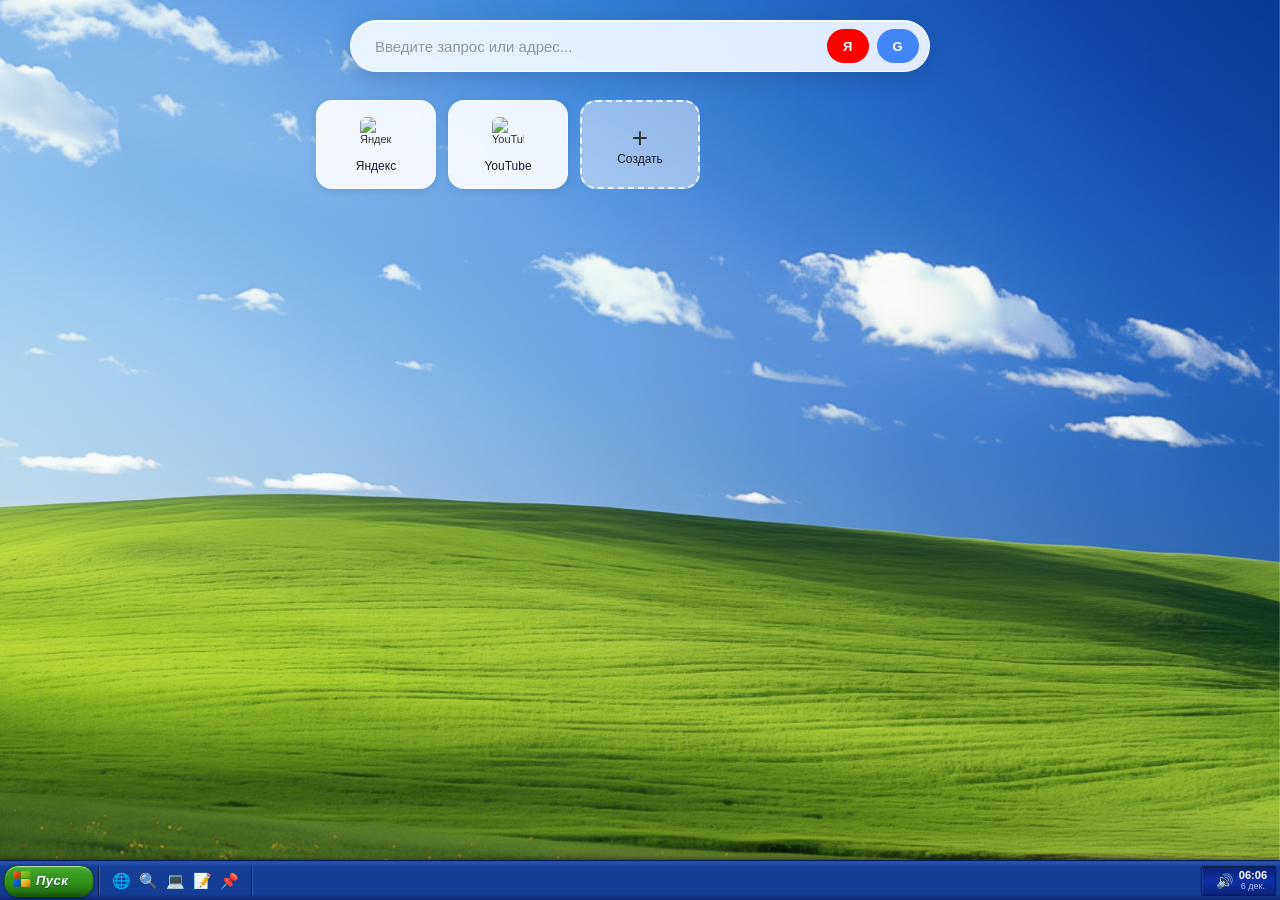
==== index.html @ c74d91e7 "update" ====
<!DOCTYPE html>
<html lang="ru">
<head>
    <meta charset="UTF-8">
    <title>Новая вкладка</title>
    <link rel="stylesheet" href="style.css">
</head>
<body>

    <!-- Desktop -->
    <div id="desktop">
        <div id="desktop-icons"></div>
    </div>

    <!-- Taskbar -->
    <div id="taskbar">
        <button id="start-btn">
            <span class="start-logo"><svg class="start-flag" width="18" height="16" viewBox="0 0 22 20" xmlns="http://www.w3.org/2000/svg"><defs><linearGradient id="sf-r" x1="0" y1="0" x2="1" y2="1"><stop offset="0%" stop-color="#f86828"/><stop offset="100%" stop-color="#c02010"/></linearGradient><linearGradient id="sf-g" x1="0" y1="0" x2="1" y2="1"><stop offset="0%" stop-color="#a8d428"/><stop offset="100%" stop-color="#509808"/></linearGradient><linearGradient id="sf-b" x1="0" y1="0" x2="1" y2="1"><stop offset="0%" stop-color="#1878ec"/><stop offset="100%" stop-color="#0038b0"/></linearGradient><linearGradient id="sf-y" x1="0" y1="0" x2="1" y2="1"><stop offset="0%" stop-color="#ffe050"/><stop offset="100%" stop-color="#c87800"/></linearGradient></defs><path d="M0.5,0.5 C3,0.1 7.5,0.3 9,0.8 L9,8.8 C7.5,9.3 3,9.5 0.5,9.2 Z" fill="url(#sf-r)"/><path d="M10,0.5 C13.5,0.1 18,0.2 21.5,0.5 L21.5,8.5 C18,8.8 13.5,9 10,8.8 Z" fill="url(#sf-g)"/><path d="M0.5,10 C3,10.2 7.5,10.3 9,10.2 L9,19 C7.5,19.5 3,19.8 0.5,19.5 Z" fill="url(#sf-b)"/><path d="M10,10.2 C13.5,10 18,10.2 21.5,10.5 L21.5,19.5 C18,20 13.5,20.5 10,19.5 Z" fill="url(#sf-y)"/></svg></span>
            <span class="start-label">Пуск</span>
        </button>
        <div id="taskbar-sep"></div>
        <div id="quick-launch">
            <button class="ql-btn" id="ql-newtab"    title="Новая вкладка">🌐</button>
            <button class="ql-btn" id="ql-search"    title="Поиск">🔍</button>
            <button class="ql-btn" id="ql-mycomputer"title="Мой компьютер">💻</button>
            <button class="ql-btn" id="ql-notepad"   title="Блокнот">📝</button>
            <button class="ql-btn" id="ql-sticky"    title="Стикер">📌</button>
        </div>
        <div class="taskbar-sep-thin"></div>
        <div id="taskbar-windows"></div>
        <div id="systray">
            <div id="tray-update" title="Доступно обновление — нажмите для установки" class="hidden">🔔</div>
            <div id="tray-volume" title="Громкость">🔊</div>
            <div id="tray-clock">
                <div id="tray-time">00:00</div>
                <div id="tray-date">дата</div>
            </div>
        </div>
    </div>

    <!-- Start Menu -->
    <div id="start-menu" class="hidden">
        <div class="sm-header">
            <div class="sm-avatar">&#128100;</div>
            <div class="sm-username">User</div>
        </div>
        <div class="sm-body">
            <div id="sm-all-programs" class="hidden">
                <div class="sm-back-btn">
                    <span class="sm-icon">&#9664;</span>Назад
                </div>
                <div id="sm-programs-list"></div>
            </div>
            <div class="sm-left">
                <div class="sm-item" data-action="search">
                    <span class="sm-icon">&#128269;</span>Поиск в интернете
                </div>
                <div class="sm-separator"></div>
                <div class="sm-item" data-action="notepad">
                    <span class="sm-icon">&#128221;</span>Блокнот
                </div>
                <div class="sm-item" data-action="calculator">
                    <span class="sm-icon">&#128290;</span>Калькулятор
                </div>
                <div class="sm-item" data-action="minesweeper">
                    <span class="sm-icon">&#128163;</span>Сапёр
                </div>
                <div class="sm-item" data-action="solitaire">
                    <span class="sm-icon">&#9824;</span>Косынка
                </div>
                <div class="sm-item" data-action="hearts">
                    <span class="sm-icon">&#9829;</span>Червы
                </div>
                <div class="sm-item" data-action="pinball">
                    <span class="sm-icon">&#9899;</span>Пинбол
                </div>
                <div class="sm-item" data-action="paint">
                    <span class="sm-icon">&#127912;</span>Paint
                </div>
                <div class="sm-item" data-action="wordpad">
                    <span class="sm-icon">&#128196;</span>WordPad
                </div>
                <div class="sm-item" data-action="cmd">
                    <span class="sm-icon">&#9744;</span>Командная строка
                </div>
                <div class="sm-separator"></div>
                <div class="sm-item" data-action="settings">
                    <span class="sm-icon">&#9881;</span>Настройки
                </div>
                <div class="sm-separator"></div>
                <div class="sm-item" data-action="run">
                    <span class="sm-icon">&#9654;</span>Выполнить...
                </div>
                <div class="sm-item" data-action="taskmgr">
                    <span class="sm-icon">&#128202;</span>Диспетчер задач
                </div>
                <div class="sm-separator"></div>
                <div class="sm-item sm-allprograms-btn" data-action="allprograms">
                    <span class="sm-icon">&#128196;</span>Все программы
                    <span class="sm-allprograms-arrow">&#9658;</span>
                </div>
            </div>
            <div class="sm-right">
                <div class="sm-item" data-action="mycomputer">
                    <span class="sm-icon">&#128421;</span>Мой компьютер
                </div>
                <div class="sm-item" data-action="recycle">
                    <span class="sm-icon">&#128465;</span>Корзина
                </div>
                <div class="sm-separator"></div>
                <div class="sm-item" data-action="setbg">
                    <span class="sm-icon">&#128444;</span>Свой фон
                </div>
                <div class="sm-item" data-action="removebg">
                    <span class="sm-icon">&#10060;</span>Сбросить фон
                </div>
                <div class="sm-separator"></div>
                <div class="sm-item" data-action="export">
                    <span class="sm-icon">&#128190;</span>Экспорт данных
                </div>
                <div class="sm-item" data-action="import">
                    <span class="sm-icon">&#128193;</span>Импорт данных
                </div>
                <div class="sm-separator"></div>
                <div class="sm-item" data-action="update">
                    <span class="sm-icon">🔄</span>Обновить Windows XP
                </div>
            </div>
        </div>
        <div class="sm-footer">
            <button class="sm-shutdown-btn" data-action="shutdown">
                <span class="sm-shutdown-icon">&#9211;</span> Завершение работы
            </button>
        </div>
    </div>

    <!-- Context Menu -->
    <div id="context-menu" class="xp-context-menu hidden"></div>

    <!-- Hidden inputs -->
    <input type="file" id="bg-upload" accept="image/*" class="hidden">
    <input type="file" id="import-upload" accept=".json" class="hidden">

    <script src="script.js"></script>
</body>
</html>
---- style.css ----
/* ===================== RESET & VARIABLES ===================== */
:root {
    --tile-width: 130px;
    --tile-height: 90px;
    --tile-opacity: 0.9;
    --taskbar-h: 40px;
    --xp-win-bg: #ECE9D8;
    --xp-titlebar-active: linear-gradient(180deg, #0058ee 0%, #3a8cf4 5%, #0555ee 15%, #0051e6 60%, #0855dd 80%, #0349c8 95%, #003cad 100%);
    --xp-titlebar-inactive: linear-gradient(180deg, #7b96b8 0%, #6080a0 100%);
    --xp-taskbar: linear-gradient(180deg, #1f3f8c 0%, #2955b5 3%, #2150ae 6%, #1b47a0 10%, #163d94 16%, #163d94 84%, #133589 90%, #0f2d7d 94%, #0e2a78 97%, #0b2571 100%);
}

* { box-sizing: border-box; }
button:focus, button:focus-visible { outline: none; }

body {
    margin: 0; padding: 0;
    font-family: Tahoma, 'MS Sans Serif', 'Segoe UI', sans-serif;
    font-size: 11px;
    overflow: hidden;
    height: 100vh;
    user-select: none;
}

.hidden { display: none !important; }

/* ===================== DESKTOP ===================== */
#desktop {
    position: fixed;
    top: 0; left: 0;
    width: 100%;
    height: calc(100vh - var(--taskbar-h));
    overflow: hidden;
    background:
        radial-gradient(ellipse 60% 20% at 65% 30%, rgba(255,255,255,0.35) 0%, transparent 100%),
        radial-gradient(ellipse 40% 15% at 25% 42%, rgba(255,255,255,0.25) 0%, transparent 100%),
        radial-gradient(ellipse 180% 55% at 50% 110%, #5a9e25 0%, #4a8c1e 35%, transparent 60%),
        linear-gradient(180deg,
            #4a9fd4 0%, #6bb8e8 18%, #9fd0ee 36%, #bde0f5 48%,
            #b5dcf3 50%, #8ec847 52%, #6aad30 64%, #559a25 76%, #448a18 100%);
    background-size: cover;
    background-position: center;
}

/* Free-position container — no flex, children are absolutely placed */
#desktop-icons {
    position: absolute;
    top: 0; left: 0;
    width: 100%;
    height: 100%;
}

/* ===================== DESKTOP ICONS — BASE ===================== */
.desktop-icon {
    position: absolute;
    cursor: default;
    user-select: none;
    border-radius: 3px;
}

.desktop-icon.dragging { opacity: 0.45; cursor: grabbing; }

/* folder drag-over highlight */
.desktop-icon.folder-icon.drag-over {
    outline: 2px solid rgba(120, 170, 255, 0.9);
    background: rgba(49, 106, 197, 0.35);
}

/* ===================== WINDOW MODE — XP TILE WINDOW ===================== */
/* Link icon as XP mini-window */
.desktop-icon.link-icon {
    padding: 0;
}

.xp-tile-window {
    border: 2px solid #003070;
    border-radius: 6px 6px 2px 2px;
    box-shadow: 2px 2px 6px rgba(0,0,0,0.45), inset 0 0 0 1px rgba(255,255,255,0.08);
    overflow: visible;         /* allow resize handle to peek */
    background: #ECE9D8;
    transition: box-shadow 0.12s;
}

.xp-tile-window:hover {
    box-shadow: 3px 3px 14px rgba(0,0,0,0.7), inset 0 0 0 1px rgba(255,255,255,0.12);
    outline: 2px solid rgba(49, 106, 197, 0.7);
}

/* Tile titlebar */
.tile-titlebar {
    background: var(--xp-titlebar-active);
    padding: 2px 2px 2px 4px;
    display: flex;
    align-items: center;
    gap: 3px;
    cursor: pointer;
    min-height: 19px;
    user-select: none;
    border-radius: 4px 4px 0 0;
}

.tile-titlebar:hover {
    background: linear-gradient(180deg, #1068f8 0%, #4a9cf8 5%, #1565f8 15%, #1061f0 60%, #1865ed 80%, #1359d8 95%, #1349bd 100%);
}

.tile-favicon { width: 14px; height: 14px; flex-shrink: 0; object-fit: contain; }

.tile-name {
    flex: 1; color: white; font-size: 10px; font-weight: bold;
    text-shadow: 1px 1px 1px rgba(0,0,0,0.7);
    white-space: nowrap; overflow: hidden; text-overflow: ellipsis;
    pointer-events: none;
}

.tile-btns { display: flex; gap: 1px; flex-shrink: 0; }

.tile-btn {
    width: 15px; height: 13px; border-radius: 2px;
    font-size: 8px; display: flex; align-items: center; justify-content: center;
    cursor: pointer; font-weight: bold; padding: 0; line-height: 1;
}
.tile-btn-min, .tile-btn-max {
    background: linear-gradient(180deg, #3d7dd8 0%, #1850a8 100%);
    border: 1px solid #0f3888; color: white;
}
.tile-btn-close {
    background: linear-gradient(180deg, #e85030 0%, #c02810 100%);
    border: 1px solid #901808; color: white;
}
.tile-btn:active    { filter: brightness(0.72); transform: scale(0.93); }
.tile-btn-min:hover,.tile-btn-max:hover  { background: linear-gradient(180deg, #5090e8 0%, #2860c0 100%); }
.tile-btn-close:hover { background: linear-gradient(180deg, #f06040 0%, #d03820 100%); }

/* Tile thumbnail content */
.tile-content {
    overflow: hidden;
    background: #c8c8c8;
    cursor: pointer;
    display: block;
}

.tile-content .icon-thumb {
    width: 100%; height: 100%;
    object-fit: cover; display: block;
}

.thumb-fallback {
    width: 100%; height: 100%;
    display: flex; align-items: center; justify-content: center;
    background: #d4d0c8;
}
.thumb-fallback img { width: 48px; height: 48px; object-fit: contain; opacity: 0.75; }

/* Per-tile resize handle */
.tile-resize-handle {
    position: absolute;
    bottom: -2px; right: -2px;
    width: 14px; height: 14px;
    cursor: se-resize;
    background: linear-gradient(135deg, transparent 40%, rgba(0,0,50,0.3) 40%);
    z-index: 20;
    border-bottom-right-radius: 2px;
}

/* ===================== ICON MODE — CLASSIC XP SHORTCUT ===================== */
.xp-icon {
    display: flex;
    flex-direction: column;
    align-items: center;
    width: var(--icon-w, 80px);
    height: var(--icon-h, 88px);
    padding: 4px 4px 2px;
    border-radius: 2px;
    cursor: pointer;
    justify-content: flex-start;
    box-sizing: border-box;
    overflow: hidden;
}

.xp-icon:hover {
    background: rgba(49, 106, 197, 0.38);
    outline: 1px solid rgba(120, 170, 255, 0.85);
}
.xp-icon.selected {
    background: rgba(49, 106, 197, 0.38);
    outline: 1px dotted rgba(160, 190, 255, 0.7);
}

.xp-icon-img-wrapper {
    position: relative;
    width: 48px; height: 48px;
    display: flex; align-items: center; justify-content: center;
}

.xp-icon-favicon {
    width: var(--icon-img, 32px); height: var(--icon-img, 32px);
    object-fit: contain; image-rendering: auto;
}

/* Shortcut arrow (bottom-left of icon) */
.xp-shortcut-arrow {
    position: absolute;
    bottom: 1px; left: 1px;
    width: 13px; height: 13px;
    background: white;
    border: 1px solid #000;
    display: flex; align-items: center; justify-content: center;
    font-size: 8px; color: #000; font-weight: 900;
    border-radius: 1px; line-height: 1;
}

.xp-icon-label {
    color: white;
    font-size: 11px;
    text-align: center;
    text-shadow: 1px 1px 1px #000, -1px -1px 1px #000, 1px -1px 1px #000, -1px 1px 1px #000;
    width: 76px;
    word-break: break-word;
    line-height: 1.2;
    overflow: hidden;
    padding: 1px 2px;
    margin-top: 2px;
    flex-shrink: 0;
    max-height: 30px; /* 2 lines max */
    display: -webkit-box;
    -webkit-line-clamp: 2;
    -webkit-box-orient: vertical;
}

/* Selection highlight on label (XP style) */
.xp-icon:hover .xp-icon-label,
.xp-icon.selected .xp-icon-label {
    background: #316ac5;
    -webkit-text-fill-color: white;
}

/* Folder in icon mode uses same xp-icon wrapper */
.folder-icon .xp-icon-img-wrapper svg { width: 48px; height: 40px; }

/* ===================== ADD BUTTON (both modes) ===================== */
/* Window mode add button — looks like a real tile */
.add-btn-tile .tile-titlebar {
    background: linear-gradient(180deg, #999 0%, #777 100%);
    cursor: pointer;
    border-radius: 4px 4px 0 0;
}
.add-btn-tile .tile-titlebar:hover {
    background: linear-gradient(180deg, #aaa 0%, #888 100%);
}

.add-btn-content {
    display: flex;
    flex-direction: column;
    align-items: center;
    justify-content: center;
    gap: 5px;
    border: 2px dashed rgba(80,80,80,0.5);
    background: rgba(255,255,255,0.08);
    cursor: pointer;
    height: 100%;
}
.add-btn-content:hover {
    background: rgba(255,255,255,0.18);
    border-color: rgba(80,80,80,0.7);
}

.add-btn-plus {
    font-size: 22px; color: rgba(60,60,60,0.7); line-height: 1;
}
.add-btn-hint {
    font-size: 10px; color: rgba(60,60,60,0.6); text-align: center; line-height: 1.3;
    padding: 0 4px;
}

/* Icon mode add button */
.add-btn-icon {
    display: flex; flex-direction: column; align-items: center;
    width: 72px; padding: 4px; gap: 4px;
    border: 2px dashed rgba(255,255,255,0.45);
    border-radius: 3px; cursor: pointer;
    background: rgba(255,255,255,0.05);
}
.add-btn-icon:hover {
    background: rgba(255,255,255,0.15);
    border-color: rgba(255,255,255,0.7);
}
.add-btn-icon-plus {
    width: 36px; height: 36px;
    display: flex; align-items: center; justify-content: center;
    font-size: 22px; color: rgba(255,255,255,0.75);
    text-shadow: 1px 1px 2px #000;
    border-radius: 3px;
    background: rgba(255,255,255,0.1);
}
.add-btn-label {
    color: rgba(255,255,255,0.85); font-size: 10px; font-weight: bold;
    text-shadow: 1px 1px 1px #000; text-align: center;
}

/* ===================== XP WINDOWS ===================== */
.xp-window {
    position: fixed;
    min-width: 200px; min-height: 120px;
    border: 2px solid #003070;
    border-radius: 8px 8px 4px 4px;
    box-shadow: 3px 3px 10px rgba(0,0,0,0.5), inset 0 0 0 1px rgba(255,255,255,0.15);
    background: var(--xp-win-bg);
    display: flex; flex-direction: column;
    overflow: hidden;
    transform-origin: center center;
}

.xp-titlebar {
    background: var(--xp-titlebar-active);
    padding: 3px 4px 4px 6px;
    display: flex; align-items: center; gap: 4px;
    cursor: default; flex-shrink: 0;
    border-radius: 6px 6px 0 0;
    min-height: 28px;
}

.xp-window.inactive .xp-titlebar { background: var(--xp-titlebar-inactive); }

.xp-titlebar-icon { font-size: 14px; flex-shrink: 0; line-height: 1; }

.xp-titlebar-title {
    flex: 1; color: white; font-weight: bold; font-size: 12px;
    text-shadow: 1px 1px 2px rgba(0,0,0,0.5);
    white-space: nowrap; overflow: hidden; text-overflow: ellipsis;
    pointer-events: none;
}

.xp-win-btns { display: flex; gap: 2px; flex-shrink: 0; }

.xp-btn {
    width: 21px; height: 21px; border-radius: 3px; cursor: pointer;
    font-size: 10px; font-weight: bold;
    display: flex; align-items: center; justify-content: center;
    line-height: 1; padding: 0;
}
.xp-btn-min, .xp-btn-max {
    background: linear-gradient(180deg, #3d7dd8 0%, #2060c0 50%, #1850a8 100%);
    color: white; border: 1px solid #0f3888;
    box-shadow: inset 0 1px rgba(255,255,255,0.35);
}
.xp-btn-close {
    background: linear-gradient(180deg, #e85030 0%, #d83820 50%, #c02810 100%);
    color: white; border: 1px solid #901808;
    box-shadow: inset 0 1px rgba(255,255,255,0.35);
}
.xp-btn-min:hover, .xp-btn-max:hover { background: linear-gradient(180deg, #5090e8 0%, #3878d0 50%, #2860c0 100%); }
.xp-btn-close:hover { background: linear-gradient(180deg, #f06040 0%, #e84830 50%, #d03820 100%); }
.xp-window.inactive .xp-btn-min,.xp-window.inactive .xp-btn-max { background: linear-gradient(180deg, #8898b8 0%, #7080a8 100%); border-color: #506090; }
.xp-window.inactive .xp-btn-close { background: linear-gradient(180deg, #a87868 0%, #906058 100%); border-color: #784840; }

.xp-win-content { flex: 1; overflow: auto; position: relative; background: var(--xp-win-bg); }

.xp-resize-handle {
    position: absolute; bottom: 0; right: 0;
    width: 14px; height: 14px; cursor: se-resize;
    background: linear-gradient(135deg, transparent 50%, rgba(0,0,0,0.2) 50%);
    z-index: 1;
}

/* ===================== TASKBAR ===================== */
#taskbar {
    position: fixed; bottom: 0; left: 0; right: 0;
    height: var(--taskbar-h);
    background: var(--xp-taskbar);
    display: flex; align-items: center; gap: 2px;
    padding: 2px 4px; z-index: 9000;
    border-top: 1px solid #0a1f5c;
    box-shadow: 0 -1px 4px rgba(0,0,0,0.5);
}

#start-btn {
    height: 32px; min-width: 90px;
    background: linear-gradient(180deg,
        #6eca44 0%, #4ab030 6%, #3a9c24 25%,
        #2e8e18 60%, #237010 85%, #1a5808 100%);
    color: white; font-weight: bold; font-size: 13px;
    font-family: 'Trebuchet MS', Tahoma, sans-serif; font-style: italic;
    border: 1px solid #1a6008; border-radius: 14px; cursor: pointer;
    display: flex; align-items: center; gap: 5px;
    padding: 0 12px 0 8px;
    box-shadow:
        inset 0 1px 1px rgba(255,255,255,0.50),
        inset -1px 0 1px rgba(0,0,0,0.20),
        0 1px 3px rgba(0,0,0,0.45);
    text-shadow: 0 1px 1px rgba(0,0,60,0.55);
    letter-spacing: 0.5px; flex-shrink: 0;
}
#start-btn:hover, #start-btn.active {
    background: linear-gradient(180deg,
        #80d858 0%, #58be3c 6%, #46aa28 25%,
        #389a1c 60%, #2a8012 85%, #1e6010 100%);
}
.start-logo { font-size: 16px; line-height: 1; font-style: normal; }

#taskbar-sep {
    width: 2px; height: 28px; flex-shrink: 0; margin: 0 2px;
    background: linear-gradient(180deg, #0a2060 0%, #2050b0 50%, #0a2060 100%);
    border-left: 1px solid #061540; border-right: 1px solid #3060c0;
}

#taskbar-windows { flex: 1; display: flex; align-items: center; gap: 3px; overflow: hidden; min-width: 0; }

.taskbar-win-btn {
    height: 26px; min-width: 120px; max-width: 180px;
    background: linear-gradient(180deg, #3060b8 0%, #2050a8 50%, #183890 100%);
    color: white; font-size: 11px;
    border: 1px solid #0a2060; border-radius: 3px; cursor: pointer;
    display: flex; align-items: center; gap: 4px; padding: 0 8px;
    overflow: hidden; white-space: nowrap;
    box-shadow: inset 0 1px rgba(255,255,255,0.2);
    font-family: Tahoma, sans-serif; flex-shrink: 0;
}
.taskbar-win-btn:hover { background: linear-gradient(180deg, #4070c8 0%, #3060b8 50%, #2048a0 100%); }
.taskbar-win-btn.active { background: linear-gradient(180deg, #1838a0 0%, #2050b8 100%); box-shadow: inset 1px 1px 3px rgba(0,0,0,0.4); border-color: #0a1860; }
.taskbar-btn-icon { font-size: 13px; flex-shrink: 0; }
.taskbar-btn-title { overflow: hidden; text-overflow: ellipsis; white-space: nowrap; }

#systray {
    display: flex; align-items: center; height: 30px; padding: 0 8px;
    background: linear-gradient(180deg, #0c2272 0%, #1030a8 50%, #0c2272 100%);
    border: 1px solid #081840; border-radius: 2px; flex-shrink: 0;
    box-shadow: inset 1px 0 rgba(255,255,255,0.1);
    cursor: default;
}
#tray-clock { text-align: center; }
#tray-time { color: white; font-size: 11px; font-weight: bold; line-height: 1.2; }
#tray-date { color: #aac4ff; font-size: 9px; line-height: 1.1; }

/* ===================== START MENU ===================== */
#start-menu {
    position: fixed; bottom: var(--taskbar-h); left: 0;
    width: 420px; background: white;
    border: 2px solid #0c3898; border-radius: 6px 6px 0 0;
    box-shadow: 4px -4px 20px rgba(0,0,80,0.5);
    z-index: 8999; overflow: hidden;
}
.sm-header {
    background: linear-gradient(180deg, #1c5fc8 0%, #1248b0 50%, #0e40a8 100%);
    padding: 10px 14px; display: flex; align-items: center; gap: 10px;
    border-bottom: 2px solid #0a3890;
}
.sm-avatar {
    font-size: 28px; line-height: 1;
    background: rgba(255,255,255,0.15); border-radius: 50%;
    width: 44px; height: 44px;
    display: flex; align-items: center; justify-content: center;
    border: 2px solid #fff;
    box-shadow: 0 0 5px rgba(0,0,80,0.4);
}
.sm-username {
    color: white; font-weight: bold; font-size: 14px;
    font-family: 'Trebuchet MS', Tahoma, sans-serif;
    text-shadow: 1px 1px 3px rgba(0,0,80,0.5);
}
.sm-body { display: flex; min-height: 200px; position: relative; }
.sm-left  { flex: 1; padding: 6px 0; border-right: 1px solid #c0c0c0; background: white; }
.sm-right { flex: 1; padding: 6px 0; background: #dce8f8; }
.sm-item {
    display: flex; align-items: center; gap: 8px;
    padding: 6px 14px; font-size: 12px; color: #1a1a1a; cursor: pointer; white-space: nowrap;
}
.sm-item:hover { background: linear-gradient(180deg, #2166bd 0%, #1952a3 100%); color: white; }
.sm-item:hover .sm-icon { color: white; }
.sm-icon { font-size: 16px; width: 20px; text-align: center; flex-shrink: 0; }
.sm-separator { height: 1px; background: #c0c0c0; margin: 4px 8px; }
.sm-footer {
    background: linear-gradient(180deg, #1248b0 0%, #0c3898 100%);
    padding: 8px 12px; display: flex; justify-content: flex-end;
    border-top: 1px solid #0a3080;
}
.sm-shutdown-btn {
    background: linear-gradient(180deg, #3a7ae0 0%, #2060c8 100%);
    border: 1px solid #1040a0; border-radius: 3px;
    padding: 4px 14px; font-size: 12px; cursor: pointer;
    display: flex; align-items: center; gap: 5px;
    font-family: 'Trebuchet MS', Tahoma, sans-serif;
    color: #fff; text-shadow: 0 1px rgba(0,0,80,0.4);
    box-shadow: inset 0 1px rgba(255,255,255,0.25), 0 1px 2px rgba(0,0,0,0.35);
}
.sm-shutdown-btn:hover { background: linear-gradient(180deg, #4a8aec 0%, #2e6ed8 100%); }
.sm-shutdown-icon { font-size: 14px; }

/* ===================== CONTEXT MENU ===================== */
.xp-context-menu {
    position: fixed; background: white;
    border: 1px solid #ACA899;
    box-shadow: 3px 3px 8px rgba(0,0,0,0.3);
    min-width: 200px; z-index: 9500;
    padding: 2px 0; font-size: 12px;
}
.xp-ctx-item {
    display: flex; align-items: center; gap: 6px;
    padding: 4px 20px 4px 6px; color: #1a1a1a;
    cursor: pointer; white-space: nowrap; position: relative;
}
.xp-ctx-item:hover { background: #316ac5; color: white; }
.xp-ctx-item.ctx-danger { color: #c00000; }
.xp-ctx-item.ctx-danger:hover { background: #c00000; color: white; }
.xp-ctx-item.ctx-disabled { color: #999; cursor: default; pointer-events: none; }
.xp-ctx-item.ctx-check::before { content: '\2713'; position: absolute; left: 6px; font-size: 10px; }
.ctx-icon { width: 18px; text-align: center; font-size: 13px; flex-shrink: 0; }
.xp-ctx-separator { height: 1px; background: #c8c4bc; margin: 2px 0; }
.xp-ctx-has-submenu .ctx-arrow { position: absolute; right: 6px; font-size: 9px; color: #666; }
.xp-ctx-has-submenu:hover .ctx-arrow { color: white; }
.xp-submenu {
    position: absolute; background: white;
    border: 1px solid #ACA899;
    box-shadow: 3px 3px 8px rgba(0,0,0,0.3);
    min-width: 160px; padding: 2px 0; z-index: 9600; top: 0;
}

/* ===================== DIALOG FORMS ===================== */
.dialog-form { padding: 16px; display: flex; flex-direction: column; gap: 10px; }
.form-group { display: flex; flex-direction: column; gap: 3px; }
.form-group label { font-size: 11px; color: #333; display: flex; align-items: center; gap: 6px; }
.form-group input[type="text"],
.form-group input[type="number"],
.form-group input[type="range"],
.form-group select {
    padding: 3px 5px; border: 2px inset #aca899;
    background: white; font-family: Tahoma, sans-serif; font-size: 11px; outline: none; width: 100%;
}
.form-group input[type="range"] { padding: 0; }
.form-group input[type="text"]:focus,
.form-group input[type="number"]:focus { border-color: #316ac5; }
.dialog-btns { display: flex; gap: 6px; justify-content: flex-end; margin-top: 4px; }
.xp-dialog-btn {
    min-width: 75px; height: 23px;
    background: linear-gradient(180deg, #f0eeea 0%, #dedad4 100%);
    border: 1px solid #707070; border-radius: 3px;
    font-family: Tahoma, sans-serif; font-size: 11px; cursor: pointer;
    padding: 0 10px; box-shadow: 1px 1px 2px rgba(0,0,0,0.15);
    outline: none;
}
.xp-dialog-btn:focus { outline: none; }
.xp-dialog-btn:hover { background: linear-gradient(180deg, #f8f6f2 0%, #e8e4de 100%); border-color: #316ac5; }
.xp-dialog-btn:active { background: linear-gradient(180deg, #d8d4ce 0%, #e8e4de 100%); box-shadow: inset 1px 1px 2px rgba(0,0,0,0.2); }
.xp-dialog-btn-primary { border: 2px solid #316ac5; }
.xp-dialog-btn:disabled { color: #999; cursor: default; border-color: #aca899; background: linear-gradient(180deg, #f0eeea 0%, #dedad4 100%); }

/* ===================== URL AUTOCOMPLETE ===================== */
.xp-url-autocomplete {
    position: fixed;
    background: #fff;
    border: 1px solid #7f9db9;
    border-top: none;
    box-shadow: 2px 2px 6px rgba(0,0,0,0.35);
    z-index: 99999;
    max-height: 160px;
    overflow-y: auto;
    overflow-x: hidden;
}
.xp-url-ac-item {
    display: flex;
    align-items: center;
    gap: 5px;
    padding: 2px 6px;
    cursor: default;
    font-family: Tahoma, sans-serif;
    font-size: 11px;
    color: #000;
    white-space: nowrap;
    overflow: hidden;
    text-overflow: ellipsis;
    line-height: 18px;
}
.xp-url-ac-item.ac-focused {
    background: #316ac5;
    color: #fff;
}
.xp-url-ac-item img {
    width: 16px;
    height: 16px;
    flex-shrink: 0;
    image-rendering: pixelated;
}
.xp-url-ac-item span {
    overflow: hidden;
    text-overflow: ellipsis;
}

/* ===================== FOLDER WINDOW ===================== */
.folder-window-content {
    display: flex; flex-wrap: wrap; gap: 6px; padding: 10px;
    align-content: flex-start; min-height: 100%; background: white;
    position: relative; /* needed for rubber-band rect */
}
.folder-item {
    display: flex; flex-direction: column; align-items: center; gap: 3px;
    width: 72px; padding: 4px; cursor: pointer; border-radius: 3px;
}
.folder-item:hover { background: rgba(49, 106, 197, 0.2); outline: 1px solid rgba(49, 106, 197, 0.4); }
.folder-item.selected { background: rgba(49, 106, 197, 0.32); outline: 1px dotted rgba(49, 106, 197, 0.7); }
.folder-drag-ghost {
    position: fixed; z-index: 9999; pointer-events: none;
    background: rgba(49,106,197,0.12); border: 1px solid #316ac5;
    border-radius: 3px; padding: 4px 10px 4px 6px;
    font-size: 11px; font-family: Tahoma, sans-serif;
    display: flex; align-items: center; gap: 6px;
    white-space: nowrap; max-width: 200px; overflow: hidden;
    box-shadow: 2px 2px 6px rgba(0,0,0,0.25); opacity: 0.9;
}
.folder-selection-rect {
    position: absolute;
    border: 1px dotted rgba(0,0,180,0.6);
    background: rgba(49, 106, 197, 0.15);
    pointer-events: none; z-index: 50;
}
.folder-item-icon { width: 32px; height: 32px; object-fit: contain; }
.folder-item-name { font-size: 10px; text-align: center; color: #111; word-break: break-word; line-height: 1.2; max-width: 68px; }
.folder-item.add-item .folder-add-plus {
    width: 32px; height: 32px;
    background: #e8e8e8; border: 2px dashed #999; border-radius: 3px;
    display: flex; align-items: center; justify-content: center; font-size: 18px; color: #666;
}

/* ===================== APP STYLES ===================== */
/* Settings */
.settings-form { display: flex; flex-direction: column; gap: 10px; padding: 14px; }

/* Search */
.search-window { padding: 14px; }
.search-form { display: flex; flex-direction: column; gap: 8px; }
.search-form label { font-size: 11px; color: #444; }
.search-form input { padding: 4px 6px; border: 2px inset #aca899; font-size: 12px; font-family: Tahoma, sans-serif; outline: none; width: 100%; }
.search-form input:focus { border-color: #316ac5; }
.search-btns { display: flex; gap: 6px; }

/* System info */
.sysinfo-window { padding: 16px; display: flex; flex-direction: column; gap: 8px; background: white; }
.sysinfo-logo { font-size: 32px; line-height: 1; }
.sysinfo-title { font-size: 16px; font-weight: bold; color: #1050c8; }
.sysinfo-edition { font-size: 12px; color: #666; }
.sysinfo-hr { border: none; border-top: 1px solid #c0c0c0; margin: 4px 0; }
.sysinfo-row { font-size: 11px; color: #222; word-break: break-all; }

/* Shutdown */
.shutdown-dialog { padding: 16px; display: flex; flex-direction: column; gap: 12px; background: white; }
.shutdown-text { font-size: 12px; color: #333; }
.shutdown-text p { margin: 6px 0; }
.shutdown-text select { padding: 3px; border: 2px inset #aca899; font-size: 11px; font-family: Tahoma, sans-serif; width: 100%; margin-top: 4px; }

/* Recycle bin */
.recycle-window { padding: 8px; min-height: 100%; background: white; }
.empty-bin { color: #888; font-size: 12px; padding: 16px; text-align: center; }
.recycle-item { display: flex; align-items: center; gap: 8px; padding: 5px 6px; border-bottom: 1px solid #e8e8e8; font-size: 11px; }
.recycle-item:hover { background: #f0f4ff; }
.recycle-name { flex: 1; font-weight: bold; color: #222; overflow: hidden; text-overflow: ellipsis; }
.recycle-date { color: #888; font-size: 10px; min-width: 100px; }

/* Notepad */
.notepad-window { display: flex; flex-direction: column; height: 100%; }
.notepad-menubar { display: flex; background: #f0eeea; border-bottom: 1px solid #c0bbb0; position: relative; flex-shrink: 0; }
.notepad-menu-item { padding: 2px 8px; font-size: 11px; cursor: pointer; color: #111; position: relative; }
.notepad-menu-item:hover { background: #316ac5; color: white; }
.notepad-dropdown { position: absolute; top: 100%; left: 0; background: white; border: 1px solid #ACA899; box-shadow: 3px 3px 8px rgba(0,0,0,0.3); min-width: 160px; z-index: 100; }
.notepad-menu-action { padding: 4px 20px 4px 8px; font-size: 11px; cursor: pointer; color: #111; }
.notepad-menu-action:hover { background: #316ac5; color: white; }
.notepad-textarea { flex: 1; width: 100%; resize: none; border: none; outline: none; font-family: 'Courier New', monospace; font-size: 12px; padding: 4px 6px; background: white; color: #111; line-height: 1.4; }
.notepad-statusbar { background: #f0eeea; border-top: 1px solid #c0bbb0; padding: 2px 8px; font-size: 10px; color: #555; flex-shrink: 0; }

/* Calculator */
.calc-window { display: flex; flex-direction: column; padding: 6px; gap: 4px; background: #d4d0c8; height: 100%; }
.calc-display { padding: 2px; }
#calc-screen { width: 100%; text-align: right; padding: 4px 8px; font-size: 18px; font-family: 'Courier New', monospace; background: #c8f0c0; border: 2px inset #808080; outline: none; color: #000; cursor: default; }
.calc-buttons { display: grid; grid-template-columns: repeat(4, 1fr); gap: 3px; flex: 1; }
.calc-btn { background: linear-gradient(180deg, #f0eeea 0%, #dedad4 100%); border: 1px solid #707070; border-radius: 2px; font-family: Tahoma, sans-serif; font-size: 12px; cursor: pointer; padding: 0; box-shadow: 1px 1px 2px rgba(0,0,0,0.2); display: flex; align-items: center; justify-content: center; min-height: 30px; }
.calc-btn:hover { background: linear-gradient(180deg, #f8f6f2 0%, #e8e4de 100%); }
.calc-btn:active { background: linear-gradient(180deg, #d8d4ce 0%, #e0dcd6 100%); box-shadow: inset 1px 1px 2px rgba(0,0,0,0.2); }
.calc-op { background: linear-gradient(180deg, #d8e8f8 0%, #b8d0f0 100%); color: #003070; font-weight: bold; }
.calc-fn { background: linear-gradient(180deg, #e8e8e0 0%, #d0d0c8 100%); font-size: 10px; color: #444; }
.calc-eq { background: linear-gradient(180deg, #f8d070 0%, #e8b840 100%); border-color: #c09020; font-weight: bold; }
.calc-wide { grid-column: span 2; }

/* Minesweeper */
.mines-window { display: flex; flex-direction: column; align-items: center; padding: 6px; gap: 4px; background: #c0c0c0; height: 100%; overflow: hidden; }
.mines-diff-bar { display: flex; gap: 4px; flex-shrink: 0; }
.mines-diff-btn { font-size: 10px; padding: 2px 8px; border: 2px outset #d0d0c8; background: #c0c0c0; cursor: pointer; font-family: Tahoma, sans-serif; }
.mines-diff-btn.active { border-style: inset; background: #b0b0b0; font-weight: bold; }
.mines-diff-btn:hover { background: #d0d0c8; }
.mines-header { display: flex; align-items: center; justify-content: space-between; width: 100%; padding: 4px 6px; background: #c0c0c0; border: 3px inset #808080; gap: 4px; flex-shrink: 0; }
.mines-lcd { background: #200000; color: #ff0000; font-family: 'Courier New', monospace; font-size: 20px; font-weight: bold; padding: 2px 5px; letter-spacing: 3px; min-width: 48px; text-align: right; border: 2px inset #808080; }
.mines-smiley { width: 34px; height: 34px; background: linear-gradient(180deg, #e8e8e0 0%, #c8c8c0 100%); border: 2px outset #d0d0c8; cursor: pointer; font-size: 20px; display: flex; align-items: center; justify-content: center; border-radius: 3px; }
.mines-smiley:active { border-style: inset; }
.mines-grid-wrap { overflow: auto; flex: 1; display: flex; align-items: flex-start; }
.mines-grid { display: grid; gap: 0; border: 3px inset #808080; flex-shrink: 0; }
.mines-cell { width: 22px; height: 22px; background: #c0c0c0; border: 2px outset #d0d0c8; display: flex; align-items: center; justify-content: center; font-size: 11px; cursor: pointer; font-weight: bold; font-family: Tahoma, sans-serif; line-height: 1; }
.mines-cell:hover:not(.revealed):not(.flagged) { background: #d0d0c8; }
.mines-cell.revealed { background: #c0c0c0; border: 1px solid #808080; cursor: default; }
.mines-cell.mine { background: #ff4444; }
.mines-cell.num-1 { color: #0000ff; } .mines-cell.num-2 { color: #007700; }
.mines-cell.num-3 { color: #cc0000; } .mines-cell.num-4 { color: #000088; }
.mines-cell.num-5 { color: #880000; } .mines-cell.num-6 { color: #008888; }
.mines-cell.num-7 { color: #000000; } .mines-cell.num-8 { color: #888888; }

/* ===================== ALL PROGRAMS PANEL ===================== */
.sm-allprograms-arrow { margin-left: auto; font-size: 9px; opacity: 0.65; }
.sm-item:hover .sm-allprograms-arrow { opacity: 1; color: white; }

#sm-all-programs {
    position: absolute;
    top: 0; left: 0; right: 0; bottom: 0;
    background: white;
    overflow-y: auto;
    z-index: 10;
}

.sm-back-btn {
    display: flex; align-items: center; gap: 8px;
    padding: 6px 14px; font-size: 12px; color: #1a1a1a;
    cursor: pointer; background: #f0eeec;
    border-bottom: 2px solid #c0bbb0;
    font-weight: bold;
    position: sticky; top: 0; z-index: 1;
}
.sm-back-btn:hover { background: #d4d0c8; color: #316ac5; }

.sm-prog-folder-wrap { /* folder container */ }
.sm-prog-folder-header {
    display: flex; align-items: center; gap: 6px;
    padding: 5px 14px 5px 10px; font-size: 12px;
    font-weight: bold; color: #1a1a1a;
    background: #f0eeec; border-bottom: 1px solid #d8d4cc;
    cursor: pointer; user-select: none;
}
.sm-prog-folder-header:hover { background: #d4d0c8; color: #316ac5; }
.sm-prog-folder-arrow { margin-left: auto; font-size: 10px; color: #555; }
.sm-prog-folder-body { /* children wrapper */ }

.sm-prog-item {
    display: flex; align-items: center; gap: 8px;
    padding: 5px 14px 5px 14px; font-size: 11px; color: #1a1a1a;
    cursor: pointer; white-space: nowrap;
}
.sm-prog-item-indent { padding-left: 28px; }
.sm-prog-item:hover { background: linear-gradient(180deg, #2050c8 0%, #1840b0 100%); color: white; }
.sm-prog-favicon { width: 16px; height: 16px; object-fit: contain; flex-shrink: 0; }
.sm-prog-no-icon { width: 16px; height: 16px; font-size: 13px; flex-shrink: 0; display: inline-flex; align-items: center; }

/* ===================== BOOKMARKS TREE ===================== */
.bkmarks-tree-item {
    display: flex; align-items: center;
    padding: 3px 8px; cursor: pointer;
    font-size: 11px; color: #1a1a1a;
    white-space: nowrap; user-select: none;
}
.bkmarks-tree-item:hover { background: #c8d8f0; }
.bkmarks-tree-item.selected { background: #316ac5; color: #fff; }

/* ===================== MULTI-SELECTION ===================== */
/* Rubber-band marquee rectangle */
#selection-rect {
    position: absolute;
    border: 1px dotted rgba(255,255,255,0.9);
    background: rgba(49, 106, 197, 0.22);
    box-shadow: inset 0 0 0 1px rgba(49,106,197,0.4);
    pointer-events: none;
    z-index: 500;
}

/* Selected state — window mode */
.desktop-icon.selected .xp-tile-window {
    box-shadow: 0 0 0 2px #316ac5, 2px 2px 10px rgba(0,0,100,0.55);
}
.desktop-icon.selected .tile-titlebar {
    background: linear-gradient(180deg, #1a78ff 0%, #5aaeff 5%, #1a72ff 15%, #1268f8 60%, #1e72f4 80%, #1560e0 95%, #1050cc 100%);
}

/* Selected state — icon mode (applied to .xp-icon inside .desktop-icon.selected) */
.desktop-icon.selected .xp-icon {
    background: rgba(49, 106, 197, 0.45);
    outline: 1px dotted rgba(180, 210, 255, 0.85);
}
.desktop-icon.selected .xp-icon .xp-icon-label {
    background: #316ac5;
    -webkit-text-fill-color: white;
}

/* ===================== ANIMATIONS ===================== */

/* XP window: appear on create */
@keyframes wm-appear {
    from { opacity: 0; transform: scale(0.88); }
    to   { opacity: 1; transform: scale(1); }
}
.xp-window.wm-appearing { animation: wm-appear 0.15s ease-out forwards; }

/* XP window: close */
@keyframes wm-close {
    from { opacity: 1; transform: scale(1); }
    to   { opacity: 0; transform: scale(0.85); }
}
.xp-window.wm-closing { animation: wm-close 0.12s ease-in forwards; pointer-events: none; }

/* XP window: minimize to taskbar */
@keyframes wm-minimize {
    from { opacity: 1; transform: scale(1) translateY(0); }
    to   { opacity: 0; transform: scale(0.18) translateY(180px); }
}
.xp-window.wm-minimizing { animation: wm-minimize 0.18s ease-in forwards; pointer-events: none; }

/* XP window: restore from taskbar */
@keyframes wm-restore {
    from { opacity: 0; transform: scale(0.18) translateY(180px); }
    to   { opacity: 1; transform: scale(1) translateY(0); }
}
.xp-window.wm-restoring { animation: wm-restore 0.2s ease-out forwards; }

/* Tile: minimize to taskbar */
@keyframes tile-minimize {
    from { opacity: 1; transform: scale(1) translateY(0); }
    to   { opacity: 0; transform: scale(0.12) translateY(220px); }
}
.xp-tile-window.tile-minimizing {
    animation: tile-minimize 0.18s ease-in forwards;
    pointer-events: none;
}

/* Tile: restore from taskbar */
@keyframes tile-restore {
    from { opacity: 0; transform: scale(0.12) translateY(220px); }
    to   { opacity: 1; transform: scale(1) translateY(0); }
}
.xp-tile-window.tile-restoring { animation: tile-restore 0.2s ease-out forwards; }

/* Tile: "maximize" → open URL — expands to fill screen then navigates */
@keyframes tile-open {
    0%   { opacity: 1; transform: scale(1); }
    60%  { opacity: 0.15; transform: scale(18); }
    100% { opacity: 0; transform: scale(24); }
}
.xp-tile-window.tile-opening {
    animation: tile-open 0.32s ease-in forwards;
    z-index: 10000 !important;
    pointer-events: none;
    transform-origin: center center;
}

/* Start menu: slide up from taskbar */
@keyframes sm-appear {
    from { opacity: 0; transform: translateY(12px); }
    to   { opacity: 1; transform: translateY(0); }
}
#start-menu:not(.hidden) { animation: sm-appear 0.15s ease-out; }

/* Context menu: quick fade+scale */
@keyframes ctx-appear {
    from { opacity: 0; transform: scale(0.94) translateY(-4px); }
    to   { opacity: 1; transform: scale(1) translateY(0); }
}
#context-menu:not(.hidden) {
    animation: ctx-appear 0.1s ease-out;
    transform-origin: top left;
}

/* Taskbar window button: slide in from left */
@keyframes taskbar-btn-in {
    from { opacity: 0; max-width: 0; padding-left: 0; padding-right: 0; }
    to   { opacity: 1; max-width: 160px; }
}
.taskbar-win-btn {
    animation: taskbar-btn-in 0.14s ease-out;
    overflow: hidden;
}

/* Desktop icon: appear when added */
@keyframes icon-appear {
    from { opacity: 0; transform: scale(0.75); }
    to   { opacity: 1; transform: scale(1); }
}
.desktop-icon.icon-appearing { animation: icon-appear 0.15s ease-out forwards; }

/* ==================== GLASS TILES (legacy, kept for window/icon fallback) ==================== */
:root {
  --glass-opacity: 0.88;
  --glass-tile-w: 120px;
  --glass-tile-h: 100px;
  --glass-cols: 4;
  --glass-blur: 0px;
}

/* ==================== GLASS GRID MODE ==================== */
#glass-grid-wrapper {
  position: absolute;
  inset: 0;
  bottom: 0;
  z-index: 10;
  display: flex;
  flex-direction: column;
  align-items: center;
  overflow-y: auto;
  padding-top: 20px;
  padding-bottom: 60px;
  scrollbar-width: thin;
  scrollbar-color: rgba(255,255,255,0.3) transparent;
}

#glass-search-bar {
  width: min(580px, calc(100% - 48px));
  display: flex;
  align-items: center;
  gap: 8px;
  background: rgba(255,255,255,0.88);
  backdrop-filter: blur(18px) saturate(1.6);
  -webkit-backdrop-filter: blur(18px) saturate(1.6);
  border: 1px solid rgba(255,255,255,0.75);
  border-radius: 30px;
  padding: 0 10px 0 22px;
  height: 52px;
  box-shadow: 0 4px 24px rgba(0,0,0,0.14), inset 0 1px 0 rgba(255,255,255,0.8);
  box-sizing: border-box;
  margin-bottom: 28px;
  flex-shrink: 0;
}
#gsb-input {
  flex: 1;
  border: none;
  background: transparent;
  font-size: 15px;
  color: #1a1a2e;
  outline: none;
  min-width: 0;
}
#gsb-input::placeholder { color: rgba(0,0,0,0.38); }
.gsb-btn {
  height: 34px;
  padding: 0 16px;
  border: none;
  border-radius: 17px;
  cursor: pointer;
  font-size: 13px;
  font-weight: 700;
  letter-spacing: 0.3px;
  transition: opacity 0.15s, transform 0.1s;
  flex-shrink: 0;
}
.gsb-btn:hover { opacity: 0.85; transform: scale(1.04); }
.gsb-ya { background: #ff0000; color: #fff; }
.gsb-go { background: #4285f4; color: #fff; }

/* Grid container */
.glass-grid-container {
  display: grid;
  grid-template-columns: repeat(var(--glass-cols), var(--glass-tile-w));
  grid-auto-rows: var(--glass-tile-h);
  justify-content: center;
  gap: 12px;
  width: 100%;
  max-width: 1200px;
}

/* Grid tile - base */
.glass-grid-tile {
  background: rgba(255, 255, 255, var(--glass-opacity));
  backdrop-filter: blur(var(--glass-blur));
  -webkit-backdrop-filter: blur(var(--glass-blur));
  border-radius: 16px;
  padding: 15px 10px;
  display: flex;
  flex-direction: column;
  align-items: center;
  justify-content: center;
  text-decoration: none;
  color: #333;
  transition: transform 0.12s, box-shadow 0.15s, background 0.15s;
  height: 100%;
  box-shadow: 0 2px 8px rgba(0,0,0,0.1);
  box-sizing: border-box;
  cursor: pointer;
  user-select: none;
  border: 1px solid rgba(255,255,255,0.5);
  overflow: hidden;
}

.glass-grid-tile:hover {
  transform: translateY(-2px) scale(1.02);
  box-shadow: 0 6px 20px rgba(0,0,0,0.18);
  background: rgba(255, 255, 255, calc(var(--glass-opacity) + 0.04));
}

.glass-grid-tile:active {
  cursor: grabbing;
}

/* Grid link tile */
.glass-grid-link {
  gap: 6px;
}
.glass-grid-favicon {
  width: 32px;
  height: 32px;
  margin-bottom: 4px;
  border-radius: 6px;
  pointer-events: none;
  object-fit: contain;
  flex-shrink: 0;
}
.glass-grid-label {
  font-size: 12px;
  text-align: center;
  white-space: nowrap;
  overflow: hidden;
  text-overflow: ellipsis;
  width: 100%;
  pointer-events: none;
  color: #1a1a2e;
}

/* Grid folder tile */
.glass-grid-folder {
  justify-content: flex-start;
  align-items: stretch;
  padding: 8px;
  position: relative;
}
.glass-folder-title {
  font-size: 12px;
  font-weight: bold;
  text-align: center;
  margin-bottom: 8px;
  padding-bottom: 4px;
  border-bottom: 1px solid rgba(0,0,0,0.1);
  color: #333;
  pointer-events: none;
}
.glass-folder-items {
  display: flex;
  flex-wrap: wrap;
  gap: 6px;
  align-content: flex-start;
  overflow-y: auto;
  flex-grow: 1;
  -ms-overflow-style: none;
  scrollbar-width: none;
}
.glass-folder-items::-webkit-scrollbar { display: none; }

.glass-mini-link {
  display: flex;
  align-items: center;
  gap: 8px;
  padding: 6px;
  text-decoration: none;
  color: #333;
  border-radius: 6px;
  transition: background 0.1s;
  cursor: pointer;
  background: rgba(0,0,0,0.05);
  flex: 1 1 90px;
  max-width: 100%;
  box-sizing: border-box;
}
.glass-mini-link:hover { background: rgba(0,0,0,0.1); }
.glass-mini-link img {
  width: 16px; height: 16px;
  border-radius: 2px;
  pointer-events: none;
  object-fit: contain;
}
.glass-mini-link span {
  font-size: 11px;
  white-space: nowrap;
  overflow: hidden;
  text-overflow: ellipsis;
  pointer-events: none;
}

/* Resize handle for folders */
.glass-resize-handle {
  position: absolute;
  bottom: 0; right: 0;
  width: 16px; height: 16px;
  cursor: se-resize;
  background: linear-gradient(135deg, transparent 50%, rgba(0,0,0,0.15) 50%);
  border-bottom-right-radius: 16px;
  z-index: 10;
}
.glass-resize-handle:hover {
  background: linear-gradient(135deg, transparent 50%, rgba(0,0,0,0.3) 50%);
}

/* Add tile */
.glass-grid-add {
  background: rgba(255, 255, 255, calc(var(--glass-opacity) * 0.5));
  border: 2px dashed rgba(255, 255, 255, 0.8);
  font-size: 32px;
  color: #333;
  cursor: pointer;
  box-shadow: none;
}
.glass-grid-add:hover {
  background: rgba(255, 255, 255, var(--glass-opacity));
}
.glass-grid-add-plus {
  font-size: 28px;
  line-height: 1;
  pointer-events: none;
}

/* Drag states */
.glass-dragging {
  opacity: 0.35;
}
.glass-drag-over {
  border: 2px dashed #316ac5;
}

/* ==================== SOLITAIRE ==================== */
.solitaire-window { display:flex; flex-direction:column; height:100%; background:#006b00; }
.sol-toolbar { display:flex; align-items:center; padding:4px 8px; background:#2c5f2c; flex-shrink:0; }
.sol-area { flex:1; overflow:auto; padding:8px; display:flex; flex-direction:column; gap:8px; }
.sol-top-row { display:flex; gap:8px; align-items:flex-start; }
.sol-tab-row { display:flex; gap:8px; align-items:flex-start; flex:1; }
.sol-card-place { width:68px; height:96px; border:2px dashed rgba(255,255,255,0.3); border-radius:6px; display:flex; align-items:center; justify-content:center; font-size:24px; color:rgba(255,255,255,0.5); flex-shrink:0; }
.sol-card { width:68px; min-height:96px; background:#fff; border:1px solid #bbb; border-radius:5px; cursor:pointer; font-size:13px; font-weight:bold; box-shadow:1px 2px 4px rgba(0,0,0,0.3); display:flex; flex-direction:column; justify-content:space-between; padding:3px; box-sizing:border-box; position:relative; user-select:none; }
.sol-card.sol-back { background:repeating-linear-gradient(45deg,#1a3a8a,#1a3a8a 5px,#2a5aaa 5px,#2a5aaa 10px); }
.sol-card.sol-red { color:#cc0000; }
.sol-card.sol-black { color:#000; }
.sol-val-top { font-size:12px; line-height:1; }
.sol-val-bot { font-size:12px; line-height:1; align-self:flex-end; transform:rotate(180deg); }
.sol-col { display:flex; flex-direction:column; min-width:68px; min-height:96px; }
.sol-empty-col { border:2px dashed rgba(255,255,255,0.2); border-radius:6px; width:68px; height:96px; }
.sol-foundation { background:rgba(0,80,0,0.4); font-size:20px; }
.sol-stock { background:rgba(0,0,80,0.3); font-size:28px; cursor:pointer; }
.sol-waste { background:transparent; border:none; }

/* ==================== HEARTS ==================== */
.hearts-window { display:flex; flex-direction:column; height:100%; background:#1a4a1a; }
.hearts-table { flex:1; display:grid; grid-template-areas:"top top top" "left center right" "bottom bottom bottom"; gap:4px; padding:8px; }
.hearts-hand { display:flex; flex-wrap:wrap; gap:4px; padding:6px 8px; background:#0d2e0d; min-height:70px; }
.hearts-card { background:#fff; border:1px solid #bbb; border-radius:4px; padding:4px 8px; font-size:14px; font-weight:bold; cursor:pointer; box-shadow:1px 2px 3px rgba(0,0,0,0.3); user-select:none; min-width:40px; text-align:center; }
.hearts-card:hover { transform:translateY(-4px); }
.hearts-red { color:#cc0000; }
.hearts-black { color:#000; }
.hearts-trick-card { display:flex; align-items:center; justify-content:center; font-size:16px; font-weight:bold; }
.hearts-bot-count { color:rgba(255,255,255,0.7); font-size:11px; display:flex; align-items:center; justify-content:center; }

/* ==================== PAINT ==================== */
.paint-window { display:flex; flex-direction:column; height:100%; background:#c0c0c0; }
.paint-toolbar { display:flex; align-items:center; gap:6px; padding:4px 6px; background:#d4d0c8; border-bottom:2px solid #808080; flex-wrap:wrap; flex-shrink:0; }
.paint-tools { display:flex; gap:2px; }
.paint-tool { width:26px; height:26px; border:2px solid #808080; background:#d4d0c8; cursor:pointer; font-size:13px; display:flex; align-items:center; justify-content:center; border-radius:2px; padding:0; }
.paint-tool.active { border:2px inset #808080; background:#b0b0b0; box-shadow:inset 1px 1px 2px rgba(0,0,0,0.3); }
.paint-tool:hover { background:#c0c0c0; }
.paint-colors { display:flex; flex-wrap:wrap; gap:2px; max-width:120px; }
.paint-swatch { width:14px; height:14px; border:1px solid #666; cursor:pointer; box-sizing:border-box; }
.paint-swatch.active { border:2px solid #000; }
.paint-swatch:hover { transform:scale(1.2); }
.paint-canvas-wrap { flex:1; overflow:auto; padding:4px; display:flex; align-items:flex-start; background:#808080; }
#paint-canvas { background:#fff; cursor:crosshair; display:block; box-shadow:2px 2px 8px rgba(0,0,0,0.5); }

/* ==================== WORDPAD ==================== */
.wordpad-window { display:flex; flex-direction:column; height:100%; background:#fff; }
.wordpad-toolbar { display:flex; align-items:center; gap:4px; padding:3px 6px; background:#d4d0c8; border-bottom:2px solid #808080; flex-shrink:0; flex-wrap:wrap; }
.wp-btn { width:22px; height:22px; border:1px solid #808080; background:#d4d0c8; cursor:pointer; font-size:11px; display:flex; align-items:center; justify-content:center; border-radius:2px; padding:0; }
.wp-btn:hover { background:#bbb; }
.wordpad-ruler { height:14px; background:#e0e0e0; border-bottom:1px solid #999; display:flex; align-items:center; padding:0 8px; flex-shrink:0; }
.wordpad-editor { flex:1; padding:20px; outline:none; font-size:14px; font-family:Arial,sans-serif; line-height:1.5; overflow-y:auto; }

/* ==================== CMD ==================== */
.cmd-window { display:flex; flex-direction:column; height:100%; background:#000080; }
.cmd-output { flex:1; overflow-y:auto; padding:4px 8px; font-family:'Courier New',monospace; font-size:12px; color:#c0c0c0; background:#000080; white-space:pre-wrap; }
.cmd-header { color:#c0c0c0; }
.cmd-error { color:#ff6060; }
.cmd-input-row { display:flex; align-items:center; padding:2px 8px; background:#000080; border-top:1px solid #0000c0; flex-shrink:0; }
.cmd-prompt { font-family:'Courier New',monospace; font-size:12px; color:#c0c0c0; flex-shrink:0; }
.cmd-input { flex:1; background:transparent; border:none; outline:none; font-family:'Courier New',monospace; font-size:12px; color:#c0c0c0; caret-color:#c0c0c0; }

/* ==================== PINBALL ==================== */
.pinball-window { display:flex; flex-direction:column; height:100%; background:#0d0820; overflow:hidden; }
.pb-canvas-wrap { flex:1; display:flex; align-items:flex-end; justify-content:center; perspective:560px; overflow:hidden; }
.pb-canvas-wrap canvas { display:block; transform:rotateX(18deg); transform-origin:50% 100%; }
.pinball-hud { display:flex; align-items:center; justify-content:space-between; padding:4px 10px; background:#120630; color:#e0c0ff; font-family:'Courier New',monospace; font-size:12px; flex-shrink:0; border-top:1px solid #3020a0; }
.pb-hud-item { display:flex; flex-direction:column; align-items:center; }
.pb-hud-lbl { font-size:9px; color:#8060b0; text-transform:uppercase; letter-spacing:1px; }
#pb-score { font-size:16px; font-weight:bold; color:#fff; min-width:60px; text-align:center; }
#pb-balls { font-size:14px; color:#c080ff; letter-spacing:2px; text-align:center; }
#pb-msg { font-size:10px; color:#8060b0; }

/* ===================== QUICK LAUNCH ===================== */
#quick-launch { display:flex; align-items:center; gap:1px; padding:0 4px; flex-shrink:0; }
.ql-btn {
    width:26px; height:26px; background:transparent; border:1px solid transparent;
    border-radius:3px; cursor:pointer; font-size:15px; display:flex; align-items:center;
    justify-content:center; padding:0; flex-shrink:0;
}
.ql-btn:hover { background:rgba(255,255,255,0.18); border-color:rgba(255,255,255,0.3); }
.ql-btn:active { background:rgba(0,0,0,0.2); }
.taskbar-sep-thin {
    width:1px; height:28px; flex-shrink:0; margin:0 3px;
    background:linear-gradient(180deg,#0a2060 0%,#2050b0 50%,#0a2060 100%);
    border-left:1px solid #061540; border-right:1px solid #3060c0;
}

/* ===================== TRAY UPDATE ===================== */
#tray-update {
    font-size:14px; cursor:pointer; padding:0 5px; line-height:30px;
    border-radius:2px; user-select:none;
    animation: tray-update-pulse 1.8s ease-in-out infinite;
}
#tray-update:hover { background:rgba(255,255,255,0.15); }
@keyframes tray-update-pulse {
    0%, 100% { opacity:1; }
    50%       { opacity:0.45; }
}

/* ===================== TRAY VOLUME ===================== */
#tray-volume {
    font-size:14px; cursor:pointer; padding:0 6px; line-height:30px;
    border-radius:2px; user-select:none;
}
#tray-volume:hover { background:rgba(255,255,255,0.15); }
.xp-volume-popup {
    position:fixed; background:#ECE9D8;
    border:2px outset #fff; box-shadow:2px 2px 6px rgba(0,0,0,0.4);
    z-index:9700; padding:8px 10px; display:flex; flex-direction:column;
    align-items:center; gap:4px; font-family:Tahoma,sans-serif; font-size:11px;
    min-width:44px;
}
.xp-volume-popup label { color:#333; font-size:10px; }
.xp-volume-popup input[type=range] {
    writing-mode:vertical-lr; direction:rtl;
    width:22px; height:80px; cursor:pointer; appearance:slider-vertical;
    -webkit-appearance:slider-vertical;
}

/* ===================== NOTIFICATION BALLOON ===================== */
.xp-balloon {
    position:fixed; right:10px; background:#ffffc0;
    border:1px solid #b8a000; border-radius:4px;
    box-shadow:2px 2px 8px rgba(0,0,0,0.4);
    padding:8px 28px 8px 10px; max-width:260px; min-width:140px;
    font-family:Tahoma,sans-serif; font-size:11px; z-index:9800;
    animation:balloon-in 0.2s ease;
}
.xp-balloon::after {
    content:''; position:absolute; bottom:-8px; right:18px;
    border:8px solid transparent; border-top-color:#b8a000;
    border-bottom:none;
}
.xp-balloon::before {
    content:''; position:absolute; bottom:-6px; right:19px;
    border:7px solid transparent; border-top-color:#ffffc0;
    border-bottom:none; z-index:1;
}
.xp-balloon-head { display:flex; align-items:center; gap:5px; margin-bottom:3px; }
.xp-balloon-icon { font-size:14px; }
.xp-balloon-title { font-weight:bold; font-size:11px; color:#1a1a1a; }
.xp-balloon-text { color:#333; line-height:1.3; }
.xp-balloon-close {
    position:absolute; top:4px; right:6px; cursor:pointer;
    font-size:11px; color:#666; line-height:1;
}
.xp-balloon-close:hover { color:#000; }
@keyframes balloon-in { from{opacity:0;transform:translateY(8px)} to{opacity:1;transform:translateY(0)} }

/* ===================== CALENDAR ===================== */
.xp-calendar {
    position:fixed; bottom:44px; right:10px; z-index:9700;
    background:#fff; border:1px solid #7f9db9;
    box-shadow:2px 2px 8px rgba(0,0,0,0.4);
    font-family:Tahoma,sans-serif; font-size:11px; min-width:180px;
}
.xp-cal-header {
    background:linear-gradient(180deg,#0058ee 0%,#0555ee 60%,#0349c8 100%);
    color:#fff; display:flex; align-items:center; justify-content:space-between;
    padding:4px 6px; font-weight:bold; font-size:11px;
}
.xp-cal-nav { cursor:pointer; padding:0 4px; user-select:none; }
.xp-cal-nav:hover { background:rgba(255,255,255,0.2); }
.xp-cal-grid { display:grid; grid-template-columns:repeat(7,1fr); padding:4px; gap:1px; }
.xp-cal-dow { text-align:center; color:#316ac5; font-weight:bold; font-size:10px; padding:2px 0; }
.xp-cal-day {
    text-align:center; padding:3px 2px; border-radius:2px; cursor:default;
    line-height:1.4; font-size:11px;
}
.xp-cal-day:hover { background:#ddeeff; }
.xp-cal-day.other-month { color:#aaa; }
.xp-cal-day.today { background:#316ac5; color:#fff; font-weight:bold; border-radius:2px; }

/* ===================== STICKY NOTES ===================== */
.xp-sticky {
    position:absolute; z-index:8500; min-width:140px; min-height:100px;
    display:flex; flex-direction:column; box-shadow:3px 3px 10px rgba(0,0,0,0.3);
    border:1px solid rgba(0,0,0,0.2);
}
.xp-sticky-titlebar {
    height:20px; display:flex; align-items:center; justify-content:space-between;
    padding:0 4px; cursor:move; flex-shrink:0; font-size:11px; font-weight:bold;
    font-family:Tahoma,sans-serif; color:#333;
}
.xp-sticky-close {
    cursor:pointer; font-size:12px; line-height:1; padding:1px 3px;
    border-radius:2px; user-select:none; color:#555;
}
.xp-sticky-close:hover { background:rgba(0,0,0,0.15); color:#000; }
.xp-sticky-colors { display:flex; gap:3px; }
.xp-sticky-color-btn {
    width:12px; height:12px; border-radius:50%; cursor:pointer;
    border:1px solid rgba(0,0,0,0.3); flex-shrink:0;
}
.xp-sticky-body {
    flex:1; padding:6px; outline:none; border:none; resize:none;
    font-family:Tahoma,sans-serif; font-size:12px; background:transparent;
    line-height:1.4; overflow:auto; min-height:80px;
}
.xp-sticky-resize {
    width:12px; height:12px; position:absolute; bottom:0; right:0;
    cursor:se-resize; background:rgba(0,0,0,0.15);
    clip-path:polygon(100% 0,100% 100%,0 100%);
}

/* ===================== MY COMPUTER ===================== */
.mycomputer-wrap { display:flex; height:100%; overflow:hidden; }
.mycomputer-sidebar {
    width:140px; flex-shrink:0; background:#e8e4f0; border-right:1px solid #aca899;
    padding:10px 8px; font-family:Tahoma,sans-serif; font-size:11px; overflow-y:auto;
}
.mycomputer-sidebar h4 { color:#316ac5; font-size:11px; margin:0 0 6px 0; border-bottom:1px solid #316ac5; padding-bottom:3px; }
.mycomputer-sidebar-item {
    display:flex; align-items:center; gap:5px; padding:3px 4px; cursor:pointer;
    border-radius:2px; color:#1a1a1a;
}
.mycomputer-sidebar-item:hover { background:#d0d8f0; }
.mycomputer-main { flex:1; padding:10px; overflow-y:auto; }
.mycomputer-address {
    background:#fff; border:2px inset #aca899; padding:2px 6px;
    font-family:Tahoma,sans-serif; font-size:11px; color:#333;
    margin-bottom:8px; display:flex; align-items:center; gap:4px;
}
.mycomputer-drives { display:flex; flex-wrap:wrap; gap:10px; }
.mycomputer-drive {
    width:96px; display:flex; flex-direction:column; align-items:center;
    gap:4px; padding:8px 4px; border:1px solid transparent; cursor:pointer;
    border-radius:3px; font-family:Tahoma,sans-serif; font-size:11px; text-align:center;
}
.mycomputer-drive:hover { background:#ddeeff; border-color:#316ac5; }
.mycomputer-drive:active { background:#c0d8ff; }
.mycomputer-drive-icon { font-size:32px; line-height:1; }
.mycomputer-drive-name { color:#1a1a1a; word-break:break-word; }
.mycomputer-drive-info { color:#888; font-size:10px; }

/* ===================== SETTINGS TABS ===================== */
.settings-tabs { display:flex; border-bottom:2px solid #aca899; margin-bottom:8px; }
.settings-tab {
    padding:4px 12px; font-family:Tahoma,sans-serif; font-size:11px;
    cursor:pointer; border:1px solid transparent; border-bottom:none;
    background:#d4d0c8; color:#333; margin-bottom:-2px; border-radius:3px 3px 0 0;
    position:relative;
}
.settings-tab:hover { background:#e0dcd4; }
.settings-tab.active {
    background:#ECE9D8; border-color:#aca899; z-index:1;
    font-weight:bold; color:#000;
}
.settings-tab-content { display:none; }
.settings-tab-content.active { display:block; }

/* ===================== XP EXPLORER (Избранное) ===================== */
.xp-explorer {
    display:flex; flex-direction:column; height:100%;
    font-family:Tahoma,'MS Sans Serif',sans-serif; font-size:11px;
    background:#fff;
}
/* Toolbar */
.xp-explorer-toolbar {
    display:flex; align-items:center; gap:4px;
    padding:3px 6px;
    background:linear-gradient(180deg,#f0ece0 0%,#ddd8c8 100%);
    border-bottom:1px solid #aca899;
    flex-shrink:0;
}
.xp-explorer-tb-btn {
    display:flex; align-items:center; gap:3px;
    padding:2px 8px; font-family:Tahoma,sans-serif; font-size:11px;
    background:linear-gradient(180deg,#f8f4ec 0%,#e0dcd0 100%);
    border:1px solid #aca899; border-radius:2px; cursor:pointer;
    color:#333; white-space:nowrap;
}
.xp-explorer-tb-btn:hover:not(:disabled) { background:linear-gradient(180deg,#fff 0%,#e8e4d8 100%); }
.xp-explorer-tb-btn:disabled { color:#aaa; cursor:default; }
.xp-explorer-addr {
    flex:1; display:flex; align-items:center; gap:5px;
    background:#fff; border:2px inset #bbb; padding:1px 6px;
    font-size:11px; color:#333; overflow:hidden;
}
.xp-explorer-addr-icon { font-size:14px; flex-shrink:0; }
.xp-explorer-toolbar-sep {
    height:2px; background:linear-gradient(90deg,#b8b0a0 0%,#e0dcd0 100%);
    border-top:1px solid #fff; flex-shrink:0;
}
/* Body */
.xp-explorer-body { display:flex; flex:1; overflow:hidden; }
/* Sidebar */
.xp-explorer-sidebar {
    width:150px; flex-shrink:0; overflow-y:auto;
    background:linear-gradient(180deg,#e8e4f8 0%,#d8d4ec 100%);
    border-right:1px solid #aca899; padding:0 0 8px 0;
}
.xp-explorer-sb-title {
    background:linear-gradient(180deg,#6f8fc0 0%,#4a70b0 100%);
    color:#fff; font-weight:bold; font-size:11px;
    padding:4px 8px; display:flex; align-items:center; gap:5px;
    margin-bottom:4px;
}
.xp-explorer-sb-item {
    padding:4px 10px; cursor:pointer; color:#1a1a1a;
    font-size:11px; white-space:nowrap; overflow:hidden;
    text-overflow:ellipsis;
}
.xp-explorer-sb-item:hover { background:#c8ccec; color:#000; }
/* Main */
.xp-explorer-main { flex:1; display:flex; flex-direction:column; overflow:hidden; background:#fff; }
/* Column headers */
.xp-explorer-hdr {
    display:flex; align-items:stretch;
    background:linear-gradient(180deg,#f0ece0 0%,#ddd8c8 100%);
    border-bottom:1px solid #aca899; flex-shrink:0;
}
.xp-explorer-hdr-name {
    flex:1; padding:2px 6px 2px 24px;
    border-right:1px solid #aca899; font-weight:bold; color:#333;
    cursor:pointer; user-select:none;
}
.xp-explorer-hdr-url {
    width:200px; padding:2px 6px;
    font-weight:bold; color:#333;
    cursor:pointer; user-select:none;
}
.xp-explorer-hdr-name:hover, .xp-explorer-hdr-url:hover { background:rgba(0,0,0,0.06); }
/* Rows */
.xp-explorer-rows { flex:1; overflow-y:auto; }
.xp-explorer-row {
    display:flex; align-items:center;
    padding:3px 6px; cursor:default;
    border-bottom:1px solid #f0ece0;
}
.xp-explorer-row.even { background:#faf9f7; }
.xp-explorer-row:hover { background:#e8f0fc; }
.xp-explorer-row.selected { background:#316ac5; color:#fff; }
.xp-explorer-row.selected .xp-explorer-row-url { color:#cde; }
.xp-explorer-row-ico {
    width:16px; height:16px; flex-shrink:0; margin-right:6px;
}
.xp-explorer-row-name {
    flex:1; overflow:hidden; text-overflow:ellipsis; white-space:nowrap;
}
.xp-explorer-row-url {
    width:200px; overflow:hidden; text-overflow:ellipsis; white-space:nowrap;
    color:#666; font-size:10px;
}
/* Status bar */
.xp-explorer-status {
    padding:2px 8px; background:#ECE9D8;
    border-top:1px solid #aca899; font-size:10px; color:#333;
    flex-shrink:0;
}
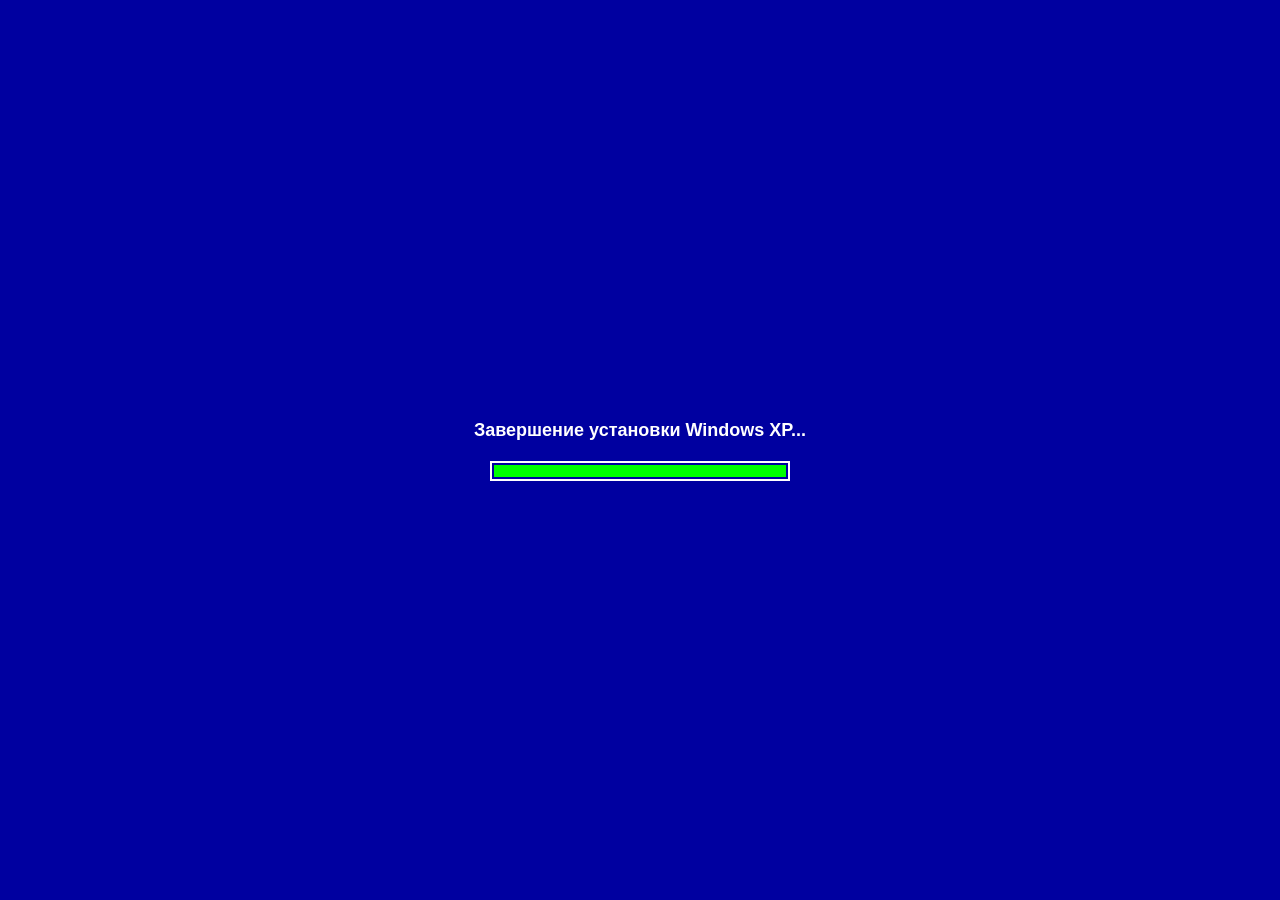
==== commit 8d65ebb3: "v1.4: XP installer OOBE, All Programs rework - Setup wizard redesigned as full-screen XP installer (" ====
--- a/index.html
+++ b/index.html
@@ -141,6 +141,148 @@
     <input type="file" id="bg-upload" accept="image/*" class="hidden">
     <input type="file" id="import-upload" accept=".json" class="hidden">
 
+    <!-- Оверлей мастера первичной настройки (OOBE) -->
+    <div id="setup-overlay" class="setup-overlay hidden">
+        <!-- Синий экран загрузки -->
+        <div id="setup-blue-screen" class="setup-blue-screen">
+            <div class="setup-bs-title">Завершение установки Windows XP...</div>
+            <div class="setup-progress-container">
+                <div class="setup-progress-bar"></div>
+            </div>
+        </div>
+
+        <!-- Окно мастера настройки — XP Installer style -->
+        <div id="setup-oobe-window" class="setup-installer hidden">
+            <!-- Header bar -->
+            <div class="setup-inst-header">
+                <svg class="setup-inst-flag" width="40" height="36" viewBox="0 0 22 20" xmlns="http://www.w3.org/2000/svg">
+                    <defs>
+                        <linearGradient id="oobe-r" x1="0" y1="0" x2="1" y2="1"><stop offset="0%" stop-color="#f86828"/><stop offset="100%" stop-color="#c02010"/></linearGradient>
+                        <linearGradient id="oobe-g" x1="0" y1="0" x2="1" y2="1"><stop offset="0%" stop-color="#a8d428"/><stop offset="100%" stop-color="#509808"/></linearGradient>
+                        <linearGradient id="oobe-b" x1="0" y1="0" x2="1" y2="1"><stop offset="0%" stop-color="#1878ec"/><stop offset="100%" stop-color="#0038b0"/></linearGradient>
+                        <linearGradient id="oobe-y" x1="0" y1="0" x2="1" y2="1"><stop offset="0%" stop-color="#ffe050"/><stop offset="100%" stop-color="#c87800"/></linearGradient>
+                    </defs>
+                    <path d="M0.5,0.5 C3,0.1 7.5,0.3 9,0.8 L9,8.8 C7.5,9.3 3,9.5 0.5,9.2 Z" fill="url(#oobe-r)"/>
+                    <path d="M10,0.5 C13.5,0.1 18,0.2 21.5,0.5 L21.5,8.5 C18,8.8 13.5,9 10,8.8 Z" fill="url(#oobe-g)"/>
+                    <path d="M0.5,10 C3,10.2 7.5,10.3 9,10.2 L9,19 C7.5,19.5 3,19.8 0.5,19.5 Z" fill="url(#oobe-b)"/>
+                    <path d="M10,10.2 C13.5,10 18,10.2 21.5,10.5 L21.5,19.5 C18,20 13.5,20.5 10,19.5 Z" fill="url(#oobe-y)"/>
+                </svg>
+                <div class="setup-inst-winname">
+                    <div class="setup-inst-microsoft">Microsoft</div>
+                    <div class="setup-inst-windows">Windows<em class="setup-inst-xp"> XP</em></div>
+                </div>
+            </div>
+
+            <!-- Main: sidebar + content -->
+            <div class="setup-inst-main">
+                <!-- Left sidebar -->
+                <div class="setup-inst-sidebar">
+                    <div class="setup-inst-steps">
+                        <div class="setup-inst-item si-done">
+                            <span class="setup-inst-bullet"></span>
+                            <span class="setup-inst-item-label">Сбор<br>сведений</span>
+                        </div>
+                        <div class="setup-inst-item si-done">
+                            <span class="setup-inst-bullet"></span>
+                            <span class="setup-inst-item-label">Динамическое<br>обновление</span>
+                        </div>
+                        <div class="setup-inst-item si-done">
+                            <span class="setup-inst-bullet"></span>
+                            <span class="setup-inst-item-label">Подготовка к<br>установке</span>
+                        </div>
+                        <div class="setup-inst-item" id="oobe-si-install">
+                            <span class="setup-inst-bullet"></span>
+                            <span class="setup-inst-item-label">Установка<br>Windows</span>
+                        </div>
+                        <div class="setup-inst-item" id="oobe-si-finish">
+                            <span class="setup-inst-bullet"></span>
+                            <span class="setup-inst-item-label">Завершение<br>установки</span>
+                        </div>
+                    </div>
+                    <div class="setup-inst-time-block">
+                        <div>Установка будет</div>
+                        <div>завершена через:</div>
+                        <div class="setup-inst-time-val" id="setup-countdown">3 мин.</div>
+                    </div>
+                    <div class="setup-inst-prog-block">
+                        <div class="setup-inst-prog-label">Сохранение параметров</div>
+                        <div class="setup-inst-prog-track">
+                            <div class="setup-inst-prog-fill" id="setup-inst-prog"></div>
+                        </div>
+                    </div>
+                </div>
+
+                <!-- Right content -->
+                <div class="setup-inst-right">
+                    <!-- Шаг 1 -->
+                    <div id="setup-step-1" class="setup-step active">
+                        <div class="setup-inst-content-head">
+                            <div>
+                                <div class="setup-inst-content-title">Персонализация</div>
+                                <div class="setup-inst-content-sub">Программа использует введённые данные для персонализации Nostalgic Startpage.</div>
+                            </div>
+                            <div class="setup-inst-content-icon">👤</div>
+                        </div>
+                        <div class="setup-inst-hdivider"></div>
+                        <div class="setup-inst-content-body">
+                            <p>Введите ваше имя и название вашей организации:</p>
+                            <div class="setup-field-row">
+                                <label class="setup-field-label">Имя:</label>
+                                <input type="text" id="setup-username-input" class="setup-input" placeholder="User">
+                            </div>
+                        </div>
+                    </div>
+                    <!-- Шаг 2 -->
+                    <div id="setup-step-2" class="setup-step">
+                        <div class="setup-inst-content-head">
+                            <div>
+                                <div class="setup-inst-content-title">Импорт закладок</div>
+                                <div class="setup-inst-content-sub">Программа может импортировать часто посещаемые сайты для быстрого доступа.</div>
+                            </div>
+                            <div class="setup-inst-content-icon">🌐</div>
+                        </div>
+                        <div class="setup-inst-hdivider"></div>
+                        <div class="setup-inst-content-body">
+                            <p id="setup-browser-info">Ваш браузер: Неизвестно</p>
+                            <p>Импортируйте ваши топ-8 сайтов для быстрого запуска с рабочего стола.</p>
+                            <button id="setup-import-btn" class="xp-dialog-btn" style="margin-top:12px;">Импортировать топ-8 сайтов</button>
+                            <p id="setup-import-msg" style="color:#00dd00;font-weight:bold;margin-top:10px;display:none;">&#10004; Успешно импортировано!</p>
+                        </div>
+                    </div>
+                    <!-- Шаг 3 -->
+                    <div id="setup-step-3" class="setup-step">
+                        <div class="setup-inst-content-head">
+                            <div>
+                                <div class="setup-inst-content-title">Внешний вид</div>
+                                <div class="setup-inst-content-sub">Выберите режим отображения ярлыков на рабочем столе.</div>
+                            </div>
+                            <div class="setup-inst-content-icon">🖥️</div>
+                        </div>
+                        <div class="setup-inst-hdivider"></div>
+                        <div class="setup-inst-content-body">
+                            <label class="setup-radio-label"><input type="radio" name="setup-view" value="icon"><b>Значки</b><div class="setup-help-text">Классические иконки рабочего стола в стиле XP.</div></label>
+                            <label class="setup-radio-label"><input type="radio" name="setup-view" value="glass" checked><b>Плитки</b><div class="setup-help-text">Современные стеклянные плитки с размытием фона.</div></label>
+                            <label class="setup-radio-label"><input type="radio" name="setup-view" value="window"><b>Миниатюры</b><div class="setup-help-text">Ярлыки в виде небольших окон с превью сайтов.</div></label>
+                        </div>
+                    </div>
+                </div>
+            </div>
+
+            <!-- Bottom footer -->
+            <div class="setup-inst-footer">
+                <div class="setup-inst-nav-dots" id="setup-nav-dots">
+                    <span class="setup-nav-dot active"></span>
+                    <span class="setup-nav-dot"></span>
+                    <span class="setup-nav-dot"></span>
+                </div>
+                <div class="setup-inst-nav-btns">
+                    <button id="setup-back-btn" class="xp-dialog-btn" disabled>&lt; Назад</button>
+                    <button id="setup-next-btn" class="xp-dialog-btn">Далее &gt;</button>
+                </div>
+            </div>
+        </div>
+    </div>
+
     <script src="script.js"></script>
 </body>
 </html>
--- a/style.css
+++ b/style.css
@@ -224,6 +224,7 @@
     max-height: 30px; /* 2 lines max */
     display: -webkit-box;
     -webkit-line-clamp: 2;
+    line-clamp: 2;
     -webkit-box-orient: vertical;
 }
 
@@ -254,14 +255,13 @@
     align-items: center;
     justify-content: center;
     gap: 5px;
-    border: 2px dashed rgba(80,80,80,0.5);
+    border: none;
     background: rgba(255,255,255,0.08);
     cursor: pointer;
     height: 100%;
 }
 .add-btn-content:hover {
     background: rgba(255,255,255,0.18);
-    border-color: rgba(80,80,80,0.7);
 }
 
 .add-btn-plus {
@@ -720,7 +720,7 @@
 }
 .sm-back-btn:hover { background: #d4d0c8; color: #316ac5; }
 
-.sm-prog-folder-wrap { /* folder container */ }
+/* .sm-prog-folder-wrap (folder container) */
 .sm-prog-folder-header {
     display: flex; align-items: center; gap: 6px;
     padding: 5px 14px 5px 10px; font-size: 12px;
@@ -730,7 +730,9 @@
 }
 .sm-prog-folder-header:hover { background: #d4d0c8; color: #316ac5; }
 .sm-prog-folder-arrow { margin-left: auto; font-size: 10px; color: #555; }
-.sm-prog-folder-body { /* children wrapper */ }
+/* .sm-prog-folder-body (children wrapper) */
+.sm-prog-subfolder .sm-prog-folder-header { padding-left: 26px; }
+.sm-prog-subfolder .sm-prog-item { padding-left: 42px; }
 
 .sm-prog-item {
     display: flex; align-items: center; gap: 8px;
@@ -1087,9 +1089,9 @@
 /* Add tile */
 .glass-grid-add {
   background: rgba(255, 255, 255, calc(var(--glass-opacity) * 0.5));
-  border: 2px dashed rgba(255, 255, 255, 0.8);
+  border: none;
   font-size: 32px;
-  color: #333;
+  color: #555;
   cursor: pointer;
   box-shadow: none;
 }
@@ -1460,3 +1462,304 @@
     border-top:1px solid #aca899; font-size:10px; color:#333;
     flex-shrink:0;
 }
+
+/* ===================== CLIPPY ===================== */
+#clippy-wrap {
+    position: fixed;
+    bottom: 50px; right: 20px;
+    z-index: 8800;
+    user-select: none;
+    cursor: grab;
+    filter: drop-shadow(2px 4px 8px rgba(0,0,0,0.4));
+}
+#clippy-wrap:active { cursor: grabbing; }
+#clippy-svg { display: block; overflow: visible; }
+
+#clippy-bubble {
+    position: absolute;
+    bottom: 108%; left: -130px;
+    width: 220px;
+    background: #ffffc8;
+    border: 1px solid #b8a000;
+    border-radius: 6px;
+    box-shadow: 3px 3px 10px rgba(0,0,0,0.3);
+    padding: 10px 26px 10px 12px;
+    font-family: Tahoma, sans-serif;
+    font-size: 12px; color: #1a1a1a; line-height: 1.4;
+    animation: clippy-bubble-in 0.18s ease-out;
+    z-index: 8801;
+}
+#clippy-bubble::after {
+    content: '';
+    position: absolute;
+    bottom: -11px; right: 18px;
+    border: 6px solid transparent;
+    border-top-color: #b8a000;
+}
+#clippy-bubble::before {
+    content: '';
+    position: absolute;
+    bottom: -9px; right: 19px;
+    border: 5px solid transparent;
+    border-top-color: #ffffc8;
+    z-index: 1;
+}
+#clippy-bubble-close {
+    position: absolute; top: 4px; right: 5px;
+    background: none; border: none; cursor: pointer;
+    font-size: 11px; color: #888; padding: 1px 4px;
+    line-height: 1;
+}
+#clippy-bubble-close:hover { color: #c00; background: rgba(0,0,0,0.06); border-radius: 2px; }
+#clippy-bubble-actions {
+    display: flex; flex-wrap: wrap; gap: 4px; margin-top: 8px;
+}
+.clippy-action-btn {
+    background: linear-gradient(180deg, #e8e4dc 0%, #d0ccc4 100%);
+    border: 1px solid #a0a0a0; border-radius: 2px;
+    font-family: Tahoma, sans-serif; font-size: 10px;
+    padding: 2px 8px; cursor: pointer;
+    box-shadow: 0 1px rgba(255,255,255,0.6) inset;
+}
+.clippy-action-btn:hover { background: linear-gradient(180deg, #f0ece4 0%, #d8d4cc 100%); }
+.clippy-action-btn:active { background: linear-gradient(180deg, #c8c4bc 0%, #d8d4cc 100%); }
+
+/* ---- Анимации тела ---- */
+@keyframes clippy-idle {
+    0%, 100% { transform: translateY(0) rotate(0deg); }
+    30%       { transform: translateY(-4px) rotate(1.5deg); }
+    70%       { transform: translateY(-2px) rotate(-1deg); }
+}
+@keyframes clippy-talk {
+    0%, 100% { transform: translateY(0) rotate(0deg); }
+    25%       { transform: translateY(-4px) rotate(2deg); }
+    75%       { transform: translateY(-2px) rotate(-1deg); }
+}
+@keyframes clippy-excited {
+    0%, 100% { transform: translateY(0) scale(1); }
+    20%       { transform: translateY(-16px) scale(1.1) rotate(5deg); }
+    40%       { transform: translateY(-6px) scale(0.95) rotate(-3deg); }
+    60%       { transform: translateY(-12px) scale(1.06) rotate(4deg); }
+    80%       { transform: translateY(-4px) scale(0.98) rotate(-2deg); }
+}
+@keyframes clippy-wave {
+    0%, 100% { transform: rotate(0deg); transform-origin: bottom center; }
+    15%       { transform: rotate(14deg); transform-origin: bottom center; }
+    35%       { transform: rotate(-10deg); transform-origin: bottom center; }
+    55%       { transform: rotate(12deg); transform-origin: bottom center; }
+    75%       { transform: rotate(-6deg); transform-origin: bottom center; }
+    90%       { transform: rotate(4deg); transform-origin: bottom center; }
+}
+@keyframes clippy-think {
+    0%, 100% { transform: rotate(0deg) translateX(0); }
+    40%       { transform: rotate(-7deg) translateX(-4px); }
+    80%       { transform: rotate(-4deg) translateX(-2px); }
+}
+@keyframes clippy-alert {
+    0%, 100% { transform: translateX(0) rotate(0deg); }
+    15%       { transform: translateX(-6px) rotate(-3deg); }
+    35%       { transform: translateX(6px) rotate(3deg); }
+    55%       { transform: translateX(-4px) rotate(-2deg); }
+    75%       { transform: translateX(4px) rotate(2deg); }
+    90%       { transform: translateX(-2px); }
+}
+@keyframes clippy-sad {
+    0%, 100% { transform: translateY(0) rotate(0deg); }
+    50%       { transform: translateY(4px) rotate(-4deg); }
+}
+@keyframes clippy-blink-eyes {
+    0%, 88%, 100% { transform: scaleY(1); }
+    94%            { transform: scaleY(0.06); }
+}
+@keyframes clippy-bubble-in {
+    from { opacity: 0; transform: scale(0.82) translateY(10px); }
+    to   { opacity: 1; transform: scale(1) translateY(0); }
+}
+
+.clippy-anim-idle    { animation: clippy-idle    2.8s ease-in-out infinite; }
+.clippy-anim-talk    { animation: clippy-talk    0.55s ease-in-out infinite; }
+.clippy-anim-excited { animation: clippy-excited 0.65s ease-out 3; }
+.clippy-anim-wave    { animation: clippy-wave    1s ease-in-out 2; }
+.clippy-anim-think   { animation: clippy-think   1.6s ease-in-out infinite; }
+.clippy-anim-alert   { animation: clippy-alert   0.45s ease-in-out 2; }
+.clippy-anim-sad     { animation: clippy-sad     1.4s ease-in-out 2; }
+
+/* Моргание — применяется к <g> глаз */
+.clippy-blinking #clippy-eye-l,
+.clippy-blinking #clippy-eye-r { animation: clippy-blink-eyes 0.18s ease-in-out 1; }
+
+/* обновление координат взгляда под новый размер */
+#clippy-face { transition: transform 0.25s ease; }
+.clippy-look-left  #clippy-face { transform: translateX(-8px); }
+.clippy-look-right #clippy-face { transform: translateX(8px); }
+.clippy-look-up    #clippy-face { transform: translateY(-8px); }
+
+/* анимации руки с пером */
+@keyframes clippy-arm-wave {
+    0%, 100% { transform: rotate(0deg); }
+    25% { transform: rotate(-20deg); }
+    75% { transform: rotate(15deg); }
+}
+
+@keyframes clippy-arm-think {
+    0%, 100% { transform: rotate(0deg); }
+    50% { transform: rotate(-35deg); }
+}
+
+.clippy-anim-talk #clippy-arm-l { animation: clippy-arm-wave 0.6s infinite ease-in-out; }
+.clippy-anim-wave #clippy-arm-l { animation: clippy-arm-wave 0.3s infinite ease-in-out; }
+.clippy-anim-think #clippy-arm-l { animation: clippy-arm-think 1.6s infinite ease-in-out; }
+
+/* A1. Брови */
+@keyframes clippy-brow-up   { 0%,100%{transform:translateY(0)} 50%{transform:translateY(-6px)} }
+@keyframes clippy-brow-down { 0%,100%{transform:translateY(0)} 50%{transform:translateY(4px) rotate(5deg)} }
+.clippy-anim-excited #clippy-brow-l,
+.clippy-anim-excited #clippy-brow-r,
+.clippy-anim-alert   #clippy-brow-l,
+.clippy-anim-alert   #clippy-brow-r { animation: clippy-brow-up 0.5s ease-in-out infinite; }
+.clippy-anim-sad #clippy-brow-l { animation: clippy-brow-down 1.4s ease-in-out 2; transform-origin: 100px 95px; }
+.clippy-anim-sad #clippy-brow-r { animation: clippy-brow-down 1.4s ease-in-out 2; transform-origin: 175px 95px; }
+
+
+/* A3. Зевота */
+@keyframes clippy-yawn {
+    0%,100% { transform: translateY(0) rotate(0deg); }
+    30%     { transform: translateY(-6px) rotate(-4deg); }
+    70%     { transform: translateY(-8px) rotate(4deg); }
+}
+.clippy-anim-yawn { animation: clippy-yawn 2s ease-in-out 1; }
+
+/* A4. Выглядывание из-за края */
+@keyframes clippy-peek {
+    0%   { transform: translateX(60px); }
+    20%  { transform: translateX(0px); }
+    80%  { transform: translateX(0px); }
+    100% { transform: translateX(60px); }
+}
+.clippy-peeking { animation: clippy-peek 3s ease-in-out 1 !important; }
+
+/* A5. Сон */
+@keyframes clippy-sleep {
+    0%,100% { transform: translateY(0); }
+    50%     { transform: translateY(3px); }
+}
+.clippy-anim-sleep { animation: clippy-sleep 2s ease-in-out infinite; }
+
+/* ===================== SETUP OOBE ===================== */
+.setup-overlay {
+    position: fixed; top: 0; left: 0; width: 100%; height: 100%;
+    z-index: 999999; display: flex; align-items: center; justify-content: center;
+}
+.setup-blue-screen {
+    position: absolute; top: 0; left: 0; width: 100%; height: 100%;
+    background: #0000a0; color: white; font-family: Tahoma, sans-serif;
+    display: flex; flex-direction: column; align-items: center; justify-content: center; gap: 20px;
+}
+.setup-bs-title { font-size: 18px; font-weight: bold; }
+.setup-progress-container { width: 300px; height: 20px; border: 2px solid white; padding: 2px; }
+.setup-progress-bar { width: 0%; height: 100%; background: #00ff00; animation: setup-progress 3s linear forwards; }
+@keyframes setup-progress { to { width: 100%; } }
+
+/* --- XP Installer full-screen layout --- */
+.setup-installer {
+    position: absolute; top: 0; left: 0; width: 100%; height: 100%;
+    background: linear-gradient(165deg, #1a5bc4 0%, #2875d8 45%, #1e65c0 100%);
+    display: flex; flex-direction: column;
+    font-family: Tahoma, 'MS Sans Serif', sans-serif; color: #fff;
+}
+/* Header */
+.setup-inst-header {
+    height: 62px; flex-shrink: 0;
+    background: linear-gradient(180deg, #0b2e72 0%, #1340a0 60%, #1a53bb 100%);
+    border-bottom: 3px solid #e07818;
+    display: flex; align-items: center; padding: 0 24px; gap: 14px;
+}
+.setup-inst-flag { flex-shrink: 0; }
+.setup-inst-winname { line-height: 1.1; }
+.setup-inst-microsoft { font-size: 11px; font-weight: normal; color: #c0d0f0; letter-spacing: 0.5px; font-family: Tahoma, sans-serif; }
+.setup-inst-windows { font-size: 24px; font-family: 'Franklin Gothic Medium','Arial Narrow',Arial,sans-serif; font-weight: 300; letter-spacing: 0.5px; color: #fff; }
+.setup-inst-xp { font-style: italic; }
+/* Main area */
+.setup-inst-main { flex: 1; display: flex; min-height: 0; }
+/* Left sidebar */
+.setup-inst-sidebar {
+    width: 218px; flex-shrink: 0;
+    background: rgba(0,0,0,0.20);
+    padding: 28px 18px 20px 22px;
+    display: flex; flex-direction: column;
+    border-right: 1px solid rgba(255,255,255,0.1);
+}
+.setup-inst-steps { display: flex; flex-direction: column; gap: 14px; }
+.setup-inst-item {
+    display: flex; align-items: flex-start; gap: 10px;
+    font-size: 12px; color: rgba(255,255,255,0.55); font-family: Tahoma, sans-serif;
+}
+.setup-inst-item.si-done  { color: rgba(255,255,255,0.85); }
+.setup-inst-item.si-current { color: #f0a020; font-weight: bold; font-style: italic; }
+.setup-inst-bullet {
+    width: 13px; height: 13px; border-radius: 50%; flex-shrink: 0;
+    background: rgba(255,255,255,0.15); border: 1px solid rgba(255,255,255,0.25);
+    margin-top: 2px;
+}
+.setup-inst-item.si-done    .setup-inst-bullet { background: #28a828; border-color: #1a8c1a; }
+.setup-inst-item.si-current .setup-inst-bullet { background: #e07818; border-color: #c06010; }
+.setup-inst-item-label { line-height: 1.4; }
+/* Time info */
+.setup-inst-time-block {
+    margin-top: 32px; font-family: Tahoma, sans-serif; font-size: 11px;
+    color: rgba(255,255,255,0.8); line-height: 1.55;
+}
+.setup-inst-time-val { font-size: 14px; font-weight: bold; color: #fff; margin-top: 2px; }
+/* Progress */
+.setup-inst-prog-block { margin-top: 16px; font-family: Tahoma, sans-serif; font-size: 10px; color: rgba(255,255,255,0.65); }
+.setup-inst-prog-label { margin-bottom: 5px; }
+.setup-inst-prog-track {
+    height: 16px; background: rgba(0,0,0,0.38);
+    border: 1px solid rgba(255,255,255,0.28); padding: 2px;
+}
+.setup-inst-prog-fill { height: 100%; background: #28cc28; width: 0%; transition: width 0.5s ease; }
+/* Right content */
+.setup-inst-right { flex: 1; display: flex; flex-direction: column; padding: 32px 42px; overflow-y: auto; min-height: 0; }
+.setup-step { display: none; flex-direction: column; }
+.setup-step.active { display: flex; }
+/* Step header */
+.setup-inst-content-head { display: flex; align-items: flex-start; justify-content: space-between; gap: 16px; }
+.setup-inst-content-title {
+    font-size: 22px; font-weight: bold; color: #fff; margin-bottom: 7px; line-height: 1.2;
+    font-family: 'Franklin Gothic Medium','Arial Narrow',Arial,sans-serif;
+}
+.setup-inst-content-sub { font-size: 12px; color: rgba(255,255,255,0.82); font-family: Tahoma, sans-serif; }
+.setup-inst-content-icon { font-size: 44px; flex-shrink: 0; }
+/* Divider */
+.setup-inst-hdivider { height: 1px; background: rgba(255,255,255,0.28); margin: 20px 0; }
+/* Content body */
+.setup-inst-content-body { font-family: Tahoma, sans-serif; font-size: 12px; color: rgba(255,255,255,0.88); }
+.setup-inst-content-body p { margin: 0 0 10px 0; }
+/* Form fields */
+.setup-field-row { display: flex; align-items: center; gap: 14px; margin-top: 8px; }
+.setup-field-label { font-size: 12px; color: #fff; white-space: nowrap; min-width: 42px; font-family: Tahoma, sans-serif; }
+.setup-input {
+    flex: 1; max-width: 340px; padding: 4px 7px;
+    border: 2px inset #aca899; background: #fff;
+    font-family: Tahoma, sans-serif; font-size: 12px; outline: none; color: #000;
+}
+.setup-input:focus { border-color: #316ac5; }
+/* Radio labels */
+.setup-radio-label { display: flex; flex-direction: column; margin-top: 16px; cursor: pointer; }
+.setup-radio-label b { font-size: 12px; color: #fff; display: flex; align-items: center; gap: 6px; font-family: Tahoma, sans-serif; }
+.setup-radio-label input[type="radio"] { margin: 0; }
+.setup-help-text { font-size: 11px; color: rgba(255,255,255,0.58); margin-left: 20px; margin-top: 3px; }
+/* Footer */
+.setup-inst-footer {
+    height: 46px; flex-shrink: 0;
+    background: linear-gradient(180deg, #0b2e72 0%, #1340a0 100%);
+    border-top: 3px solid #e07818;
+    display: flex; align-items: center; justify-content: space-between; padding: 0 20px;
+}
+.setup-inst-nav-dots { display: flex; gap: 5px; }
+.setup-nav-dot {
+    width: 10px; height: 10px; border-radius: 50%;
+    background: rgba(255,255,255,0.2); border: 1px solid rgba(255,255,255,0.35);
+}
+.setup-nav-dot.active { background: #28cc28; border-color: #1a9a1a; }
+.setup-inst-nav-btns { display: flex; gap: 8px; }
